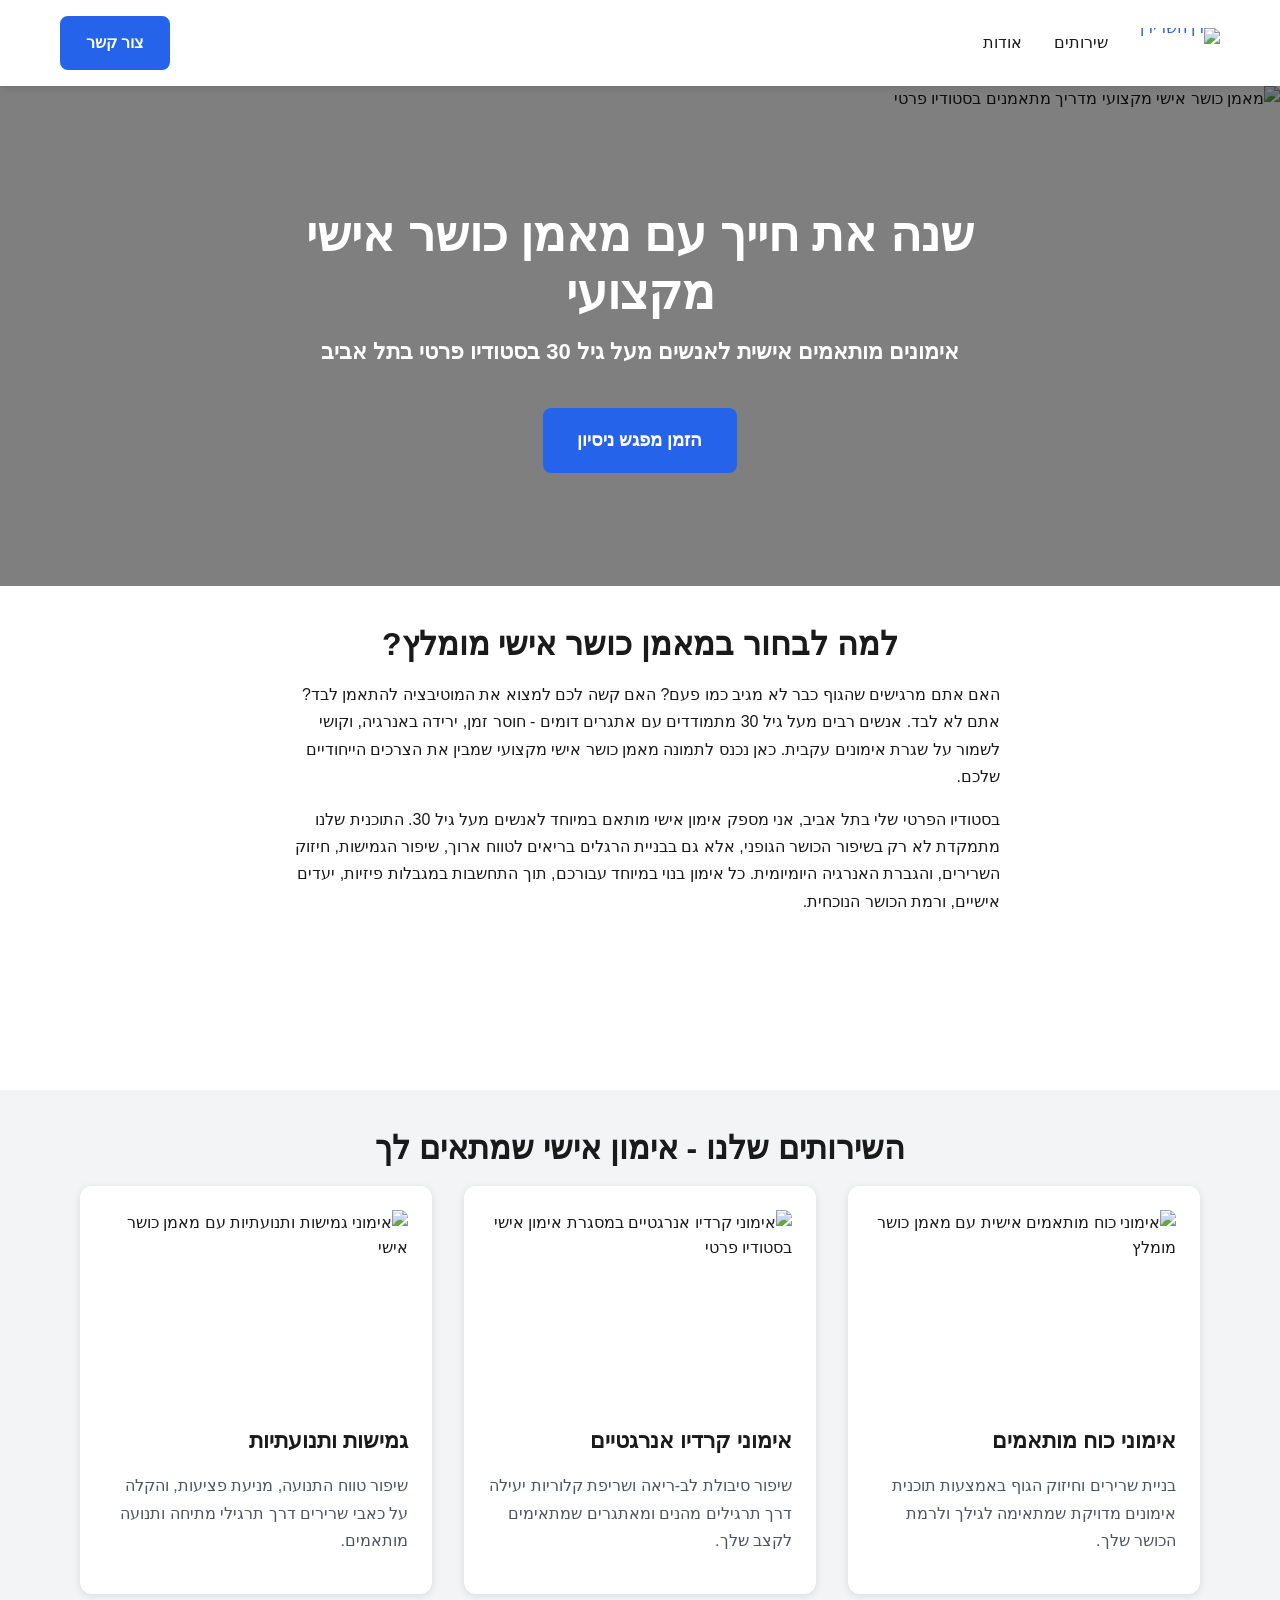
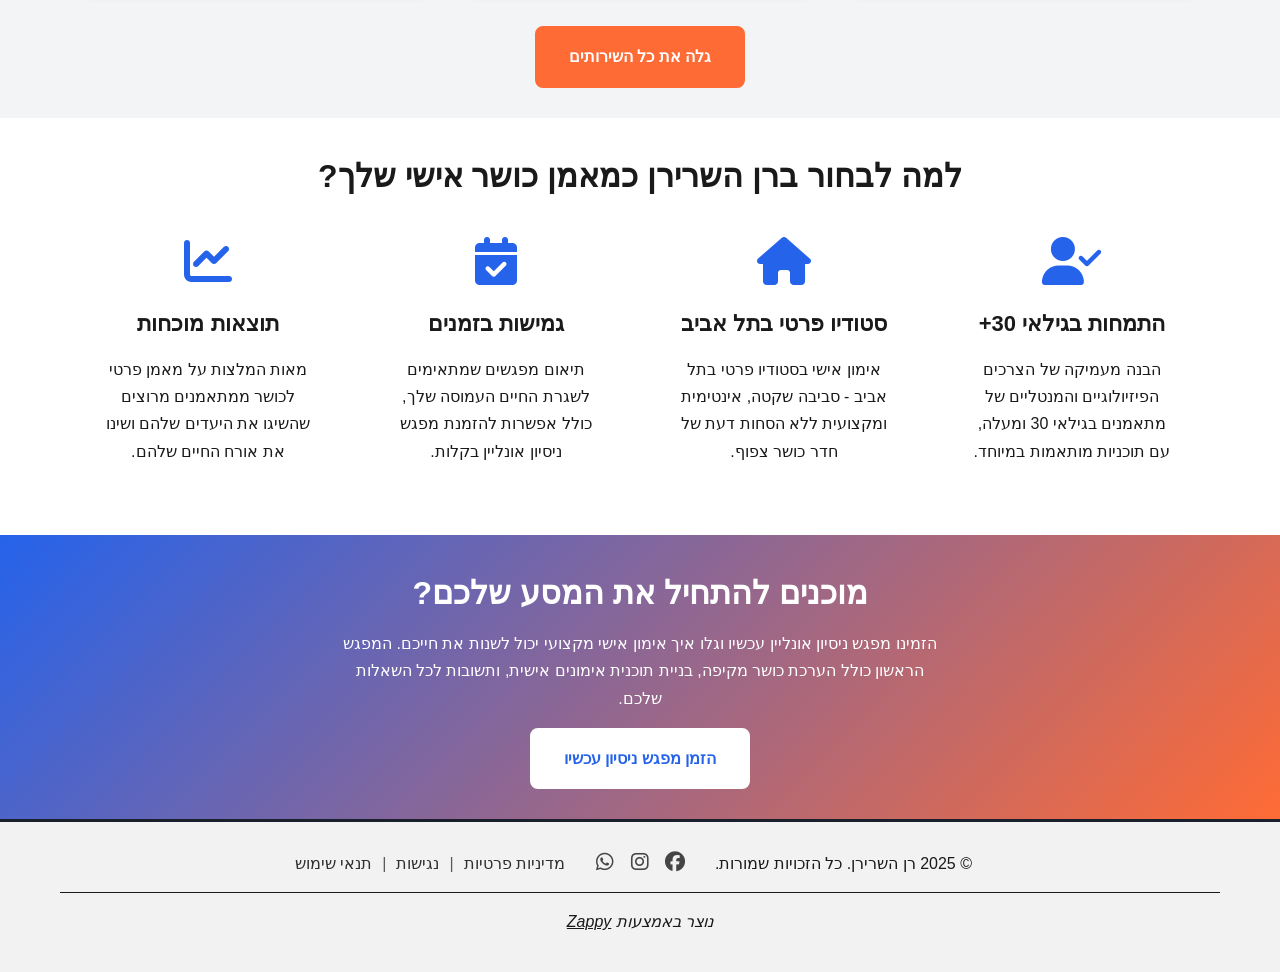
==== index.html @ f51745b1 "Added icon element" ====
<!DOCTYPE html>
<html lang="en">
<head>
    <meta charset="UTF-8">
    <meta name="viewport" content="width=device-width, initial-scale=1.0">
    <title>שנה את חייך עם מאמן כושר אישי מקצועי — רן השרירן</title>
    <meta name="description" content="רן השרירן - מאמן כושר אישי מומלץ לאנשים מעל גיל 30. הזמינו מפגש ניסיון אונליין עכשיו וחוו אימון אישי בסטודיו פרטי בתל אביב שישנה את חייכם.">
    <meta name="keywords" content="מאמן כושר אישי, מאמן כושר מומלץ, אימון אישי בסטודיו פרטי בתל אביב, המלצות על מאמן פרטי לכושר">
    
    <!-- Favicons -->
    <link rel="icon" type="image/x-icon" href="assets/favicon.ico">
    <link rel="icon" type="image/png" sizes="16x16" href="assets/favicon-16x16.png">
    <link rel="icon" type="image/png" sizes="32x32" href="assets/favicon-32x32.png">
    <link rel="icon" type="image/png" sizes="48x48" href="assets/favicon-48x48.png">
    <link rel="icon" type="image/png" sizes="192x192" href="assets/favicon-192x192.png">
    <link rel="icon" type="image/png" sizes="512x512" href="assets/favicon-512x512.png">
    <link rel="apple-touch-icon" href="assets/apple-touch-icon.png">
    <!-- Zappy Analytics -->
<script>
(function() {
  'use strict';
  
  // Configuration
  var config = {
    websiteId: 'd2b8af12-2dfc-4ecb-a94d-38ae867e1c3f',
    apiUrl: 'http://localhost:5001/api/analytics/track',
    sessionDuration: 30 * 60 * 1000, // 30 minutes
    visitorDuration: 30 * 24 * 60 * 60 * 1000, // 30 days
    trackPageViews: true,
    trackClicks: true,
    trackFormSubmissions: true
  };
  
  // Generate or retrieve persistent visitor ID (30 days)
  function getVisitorId() {
    var visitorKey = 'zappy_visitor_' + config.websiteId;
    var visitor = null;
    
    try {
      visitor = localStorage.getItem(visitorKey);
      if (visitor) {
        var visitorData = JSON.parse(visitor);
        var now = Date.now();
        
        // Check if visitor ID is still valid (30 days)
        if (now - visitorData.created < config.visitorDuration) {
          // Update last seen timestamp
          visitorData.lastSeen = now;
          localStorage.setItem(visitorKey, JSON.stringify(visitorData));
          return visitorData.id;
        }
      }
    } catch (e) {
      console.warn('Zappy Analytics: LocalStorage not available');
    }
    
    // Generate new visitor ID
    var newVisitorId = 'zv_' + Date.now() + '_' + Math.random().toString(36).substr(2, 9);
    
    try {
      localStorage.setItem(visitorKey, JSON.stringify({
        id: newVisitorId,
        created: Date.now(),
        lastSeen: Date.now()
      }));
    } catch (e) {
      // Continue without local storage
    }
    
    return newVisitorId;
  }
  
  // Generate or retrieve session ID (30 minutes)
  function getSessionId() {
    var sessionKey = 'zappy_session_' + config.websiteId;
    var session = null;
    
    try {
      session = sessionStorage.getItem(sessionKey);
      if (session) {
        var sessionData = JSON.parse(session);
        var now = Date.now();
        
        // Check if session is still valid
        if (now - sessionData.timestamp < config.sessionDuration) {
          // Update timestamp
          sessionData.timestamp = now;
          sessionStorage.setItem(sessionKey, JSON.stringify(sessionData));
          return sessionData.id;
        }
      }
    } catch (e) {
      console.warn('Zappy Analytics: SessionStorage not available');
    }
    
    // Generate new session ID
    var newSessionId = 'zs_' + Date.now() + '_' + Math.random().toString(36).substr(2, 9);
    
    try {
      sessionStorage.setItem(sessionKey, JSON.stringify({
        id: newSessionId,
        timestamp: Date.now()
      }));
    } catch (e) {
      // Continue without session storage
    }
    
    return newSessionId;
  }
  
  var visitorId = getVisitorId();
  var sessionId = getSessionId();
  
  // Track an event
  function trackEvent(eventType, data) {
    data = data || {};
    
    var eventData = {
      website_id: config.websiteId,
      event_type: eventType,
      page_path: window.location.pathname,
      referrer: document.referrer || 'direct',
      visitor_id: visitorId,
      session_id: sessionId,
      metadata: data
    };
    
    // Use sendBeacon if available (better for page unload events)
    if (navigator.sendBeacon) {
      var blob = new Blob([JSON.stringify(eventData)], { type: 'application/json' });
      navigator.sendBeacon(config.apiUrl, blob);
    } else {
      // Fallback to fetch
      fetch(config.apiUrl, {
        method: 'POST',
        headers: {
          'Content-Type': 'application/json'
        },
        body: JSON.stringify(eventData),
        keepalive: true
      }).catch(function(error) {
        console.warn('Zappy Analytics: Failed to track event', error);
      });
    }
  }
  
  // Track page view
  if (config.trackPageViews) {
    trackEvent('pageview', {
      title: document.title,
      url: window.location.href
    });
  }
  
  // Track clicks on important elements
  if (config.trackClicks) {
    document.addEventListener('click', function(e) {
      var target = e.target;
      
      // Track button clicks (counted as actions)
      if (target.tagName === 'BUTTON' || target.closest('button')) {
        var button = target.tagName === 'BUTTON' ? target : target.closest('button');
        trackEvent('click', {
          element: 'button',
          text: button.textContent.trim().substring(0, 100),
          id: button.id || null,
          class: button.className || null
        });
      }
      
      // Track link clicks (navigation - not counted as actions)
      else if (target.tagName === 'A' || target.closest('a')) {
        var link = target.tagName === 'A' ? target : target.closest('a');
        trackEvent('navigation', {
          element: 'link',
          text: link.textContent.trim().substring(0, 100),
          href: link.href,
          external: link.hostname !== window.location.hostname
        });
      }
    }, true);
  }
  
  // Track form submissions
  if (config.trackFormSubmissions) {
    document.addEventListener('submit', function(e) {
      var form = e.target;
      
      trackEvent('form_submit', {
        form_id: form.id || null,
        form_name: form.name || null,
        form_action: form.action || null,
        form_method: form.method || 'GET'
      });
    }, true);
  }
  
  // Track time on page (send on page unload)
  var pageLoadTime = Date.now();
  
  window.addEventListener('beforeunload', function() {
    var timeOnPage = Math.floor((Date.now() - pageLoadTime) / 1000); // in seconds
    
    trackEvent('page_unload', {
      time_on_page: timeOnPage,
      page_path: window.location.pathname
    });
  });
  
  // Expose tracking function globally for custom events
  window.zappyAnalytics = {
    track: trackEvent,
    getVisitorId: function() { return visitorId; },
    getSessionId: function() { return sessionId; }
  };
  
})();
</script>
<!-- End Zappy Analytics -->
    <link rel="stylesheet" href="https://cdnjs.cloudflare.com/ajax/libs/font-awesome/6.4.0/css/all.min.css" integrity="sha512-iecdLmaskl7CVkqkXNQ/ZH/XLlvWZOJyj7Yy7tcenmpD1ypASozpmT/E0iPtmFIB46ZmdtAc9eNBvH0H/ZpiBw==" crossorigin="anonymous" referrerpolicy="no-referrer" />
    <link rel="stylesheet" href="styles.css">
</head>
<body>
<!DOCTYPE ><html lang="he" dir="rtl"><head>
<meta charset="UTF-8">
<meta name="viewport" content="width=device-width, initial-scale=1.0">
<meta name="description" content="רן השרירן - מאמן כושר אישי מומלץ לאנשים מעל גיל 30. הזמינו מפגש ניסיון אונליין עכשיו וחוו אימון אישי בסטודיו פרטי בתל אביב שישנה את חייכם.">
<meta name="keywords" content="מאמן כושר אישי, מאמן כושר מומלץ, אימון אישי בסטודיו פרטי בתל אביב, המלצות על מאמן פרטי לכושר">
<title>שנה את חייך עם מאמן כושר אישי מקצועי — רן השרירן</title>
<link rel="stylesheet" href="https://cdnjs.cloudflare.com/ajax/libs/font-awesome/6.5.1/css/all.min.css">

    <!-- Favicons -->
    <link rel="icon" type="image/x-icon" href="assets/favicon.ico">
    <link rel="icon" type="image/png" sizes="16x16" href="assets/favicon-16x16.png">
    <link rel="icon" type="image/png" sizes="32x32" href="assets/favicon-32x32.png">
    <link rel="icon" type="image/png" sizes="48x48" href="assets/favicon-48x48.png">
    <link rel="icon" type="image/png" sizes="192x192" href="assets/favicon-192x192.png">
    <link rel="icon" type="image/png" sizes="512x512" href="assets/favicon-512x512.png">
    <link rel="apple-touch-icon" href="assets/apple-touch-icon.png">
<style>
/* Zappy Attribution Header Styles */
.zappy-header {
  position: static;
  width: 100%;
  background: white;
  box-shadow: 0px 4px 19px 0px rgba(0,0,0,0.04);
  padding: 16px 10px;
  text-align: center;
  font-family: 'Nunito', sans-serif;
  font-size: 16px;
  color: #4a4a4a;
  line-height: 21px;
  display: flex;
  align-items: center;
  justify-content: center;
  min-height: 21px;
}

    .zappy-header p {
      margin: 0;
      padding: 0;
      font-weight: 400;
      font-size: 16px;
      line-height: 21px;
      white-space: nowrap;
      display: inline-block;
      vertical-align: baseline;
      margin-bottom: 0 !important;
    }

.zappy-header .zappy-link {
  font-weight: 700;
  color: #4a4a4a;
  text-decoration: none;
  transition: opacity 0.2s;
}

.zappy-header .zappy-link:hover {
  opacity: 0.7;
}</style>
    <!-- Cookie Consent -->
    <link rel="stylesheet" href="https://cdn.jsdelivr.net/npm/vanilla-cookieconsent@3/dist/cookieconsent.css">
    <script src="https://cdn.jsdelivr.net/npm/vanilla-cookieconsent@3/dist/cookieconsent.umd.js"></script>
    <!-- Mickidum Accessibility Toolbar -->
    <script src="https://cdn.jsdelivr.net/gh/mickidum/acc_toolbar/acctoolbar/acctoolbar.min.js"></script>
</head>
<body>

<!-- Zappy Attribution Header -->
<div id="zappy-attribution-header" class="zappy-header" style="display: none;">
  <p>Happily created by&amp;amp;nbsp;<a href="https://zappy5.com" target="_blank" rel="noopener noreferrer" class="zappy-link">Zappy</a></p>
</div>
<nav class="navbar" id="navbar">
<div class="container nav-container">
<div class="nav-brand">
<a href="/" class="logo-link">
<img src="assets/logo.webp" alt="רן השרירן" class="logo">
</a>
</div>
<button class="mobile-toggle" id="mobileToggle" aria-label="פתח תפריט">
<svg class="hamburger-icon" width="24" height="24" viewBox="0 0 24 24" fill="none">
<path d="M3 12h18M3 6h18M3 18h18" stroke="currentColor" stroke-width="2" stroke-linecap="round"/>
</svg>
<svg class="close-icon" width="24" height="24" viewBox="0 0 24 24" fill="none" style="display: none;">
<path d="M18 6L6 18M6 6l12 12" stroke="currentColor" stroke-width="2" stroke-linecap="round"/>
</svg>
</button>
<button class="phone-header-btn" aria-label="התקשר אלינו">
<svg width="20" height="20" viewBox="0 0 24 24" fill="currentColor">
<path d="M22 16.92v3a2 2 0 0 1-2.18 2 19.79 19.79 0 0 1-8.63-3.07 19.5 19.5 0 0 1-6-6 19.79 19.79 0 0 1-3.07-8.67A2 2 0 0 1 4.11 2h3a2 2 0 0 1 2 1.72 12.84 12.84 0 0 0 .7 2.81 2 2 0 0 1-.45 2.11L8.09 9.91a16 16 0 0 0 6 6l1.27-1.27a2 2 0 0 1 2.11-.45 12.84 12.84 0 0 0 2.81.7A2 2 0 0 1 22 16.92z"/>
</svg>
</button>
<ul class="nav-menu" id="navMenu">
<li><a href="/services">שירותים</a></li>
<li><a href="/about">אודות</a></li>
</ul>
<div class="nav-cta-container">
<li class="nav-cta-item"><a href="/contact" class="nav-cta-btn">צור קשר</a></li>
</div>
</div>
</nav>
<section class="hero">
<div class="hero-overlay"></div>
<img data-placeholder="hero-1" data-context="אימון כושר דינמי בסטודיו פרטי מודרני, מאמן אישי מנחה מתאמן בגיל 30+ בתרגילי כוח ותנועה, תאורה טבעית ואנרגיה מרוממת" src="assets/hero-hero-1.webp" alt="מאמן כושר אישי מקצועי מדריך מתאמנים בסטודיו פרטי">
<div class="container hero-content">
<h1>שנה את חייך עם מאמן כושר אישי מקצועי</h1>
<h3>אימונים מותאמים אישית לאנשים מעל גיל 30 בסטודיו פרטי בתל אביב</h3>
<a href="/contact" class="btn-hero">הזמן מפגש ניסיון</a>
</div>
</section>
<section class="intro">
<div class="container">
<h2>למה לבחור במאמן כושר אישי מומלץ?</h2>
<p>האם אתם מרגישים שהגוף כבר לא מגיב כמו פעם? האם קשה לכם למצוא את המוטיבציה להתאמן לבד? אתם לא לבד. אנשים רבים מעל גיל 30 מתמודדים עם אתגרים דומים - חוסר זמן, ירידה באנרגיה, וקושי לשמור על שגרת אימונים עקבית. כאן נכנס לתמונה מאמן כושר אישי מקצועי שמבין את הצרכים הייחודיים שלכם.</p>
<p>בסטודיו הפרטי שלי בתל אביב, אני מספק אימון אישי מותאם במיוחד לאנשים מעל גיל 30. התוכנית שלנו מתמקדת לא רק בשיפור הכושר הגופני, אלא גם בבניית הרגלים בריאים לטווח ארוך, שיפור הגמישות, חיזוק השרירים, והגברת האנרגיה היומיומית. כל אימון בנוי במיוחד עבורכם, תוך התחשבות במגבלות פיזיות, יעדים אישיים, ורמת הכושר הנוכחית.</p>
<div class="zappy-inserted-element" style="margin: 20px 0; text-align: center; display: flex; justify-content: center;"><span id="element-saved-1764157782067-4qyumkqmgta" class="iconify" data-icon="tabler:access-point-off" data-iconify="tabler:access-point-off" data-size-adjusted="true" style="color: #3b82f6; width: 42.67px; height: 42.67px; display: inline-block; vertical-align: middle;" data-element-type="icon" data-icon-type="iconify"></span></div><div class="zappy-inserted-element" style="margin: 20px 0; text-align: center; display: flex; justify-content: center;"><span id="element-saved-1764157791989-abpmf89yhwc" class="iconify" data-icon="tabler:abc" data-iconify="tabler:abc" data-size-adjusted="true" style="color: #3b82f6; width: 42.67px; height: 42.67px; display: inline-block; vertical-align: middle;" data-element-type="icon" data-icon-type="iconify"></span></div></div>
</section>
<section class="services-preview">
<div class="container">
<h2>השירותים שלנו - אימון אישי שמתאים לך</h2>
<div class="services-grid">
<div class="service-card">
<img data-placeholder="service-1" data-context="אימון כוח אישי בסטודיו, מתאמן בגיל 30+ מבצע תרגילי משקולות עם ליווי מאמן, סביבה מקצועית ומרוכזת" src="assets/service-service-1.webp" alt="אימוני כוח מותאמים אישית עם מאמן כושר מומלץ">
<h3>אימוני כוח מותאמים</h3>
<p>בניית שרירים וחיזוק הגוף באמצעות תוכנית אימונים מדויקת שמתאימה לגילך ולרמת הכושר שלך.</p>
</div>
<div class="service-card">
<img data-placeholder="service-2" data-context="אימון קרדיו דינמי בסטודיו פרטי, מתאמנת בגיל 30+ מבצעת תרגילי אירובי אנרגטיים, תנועה זורמת ואווירה מרוממת" src="assets/service-service-2.webp" alt="אימוני קרדיו אנרגטיים במסגרת אימון אישי בסטודיו פרטי">
<h3>אימוני קרדיו אנרגטיים</h3>
<p>שיפור סיבולת לב-ריאה ושריפת קלוריות יעילה דרך תרגילים מהנים ומאתגרים שמתאימים לקצב שלך.</p>
</div>
<div class="service-card">
<img data-placeholder="service-3" data-context="אימון גמישות ומתיחות בסטודיו שקט, מתאמן בגיל 30+ מבצע תרגילי יוגה ומתיחה עם מאמן, אווירה רגועה ומרכזת" src="assets/service-service-3.webp" alt="אימוני גמישות ותנועתיות עם מאמן כושר אישי">
<h3>גמישות ותנועתיות</h3>
<p>שיפור טווח התנועה, מניעת פציעות, והקלה על כאבי שרירים דרך תרגילי מתיחה ותנועה מותאמים.</p>
</div>
</div>
<a href="/services" class="btn-secondary">גלה את כל השירותים</a>
</div>
</section>
<section class="why-choose">
<div class="container">
<div class="why-content">
<h2>למה לבחור ברן השרירן כמאמן כושר אישי שלך?</h2>
<div class="why-grid">
<div class="why-item">
<i class="fas fa-user-check"></i>
<h3>התמחות בגילאי 30+</h3>
<p>הבנה מעמיקה של הצרכים הפיזיולוגיים והמנטליים של מתאמנים בגילאי 30 ומעלה, עם תוכניות מותאמות במיוחד.</p>
</div>
<div class="why-item">
<i class="fas fa-home"></i>
<h3>סטודיו פרטי בתל אביב</h3>
<p>אימון אישי בסטודיו פרטי בתל אביב - סביבה שקטה, אינטימית ומקצועית ללא הסחות דעת של חדר כושר צפוף.</p>
</div>
<div class="why-item">
<i class="fas fa-calendar-check"></i>
<h3>גמישות בזמנים</h3>
<p>תיאום מפגשים שמתאימים לשגרת החיים העמוסה שלך, כולל אפשרות להזמנת מפגש ניסיון אונליין בקלות.</p>
</div>
<div class="why-item">
<i class="fas fa-chart-line"></i>
<h3>תוצאות מוכחות</h3>
<p>מאות המלצות על מאמן פרטי לכושר ממתאמנים מרוצים שהשיגו את היעדים שלהם ושינו את אורח החיים שלהם.</p>
</div>
</div>
</div>
</div>
</section>
<section class="cta-section">
<div class="container">
<h2>מוכנים להתחיל את המסע שלכם?</h2>
<p>הזמינו מפגש ניסיון אונליין עכשיו וגלו איך אימון אישי מקצועי יכול לשנות את חייכם. המפגש הראשון כולל הערכת כושר מקיפה, בניית תוכנית אימונים אישית, ותשובות לכל השאלות שלכם.</p>
<a href="/contact" class="btn-primary">הזמן מפגש ניסיון עכשיו</a>
</div>
</section>
<a href="https://wa.me/[whatsapp_handle]" target="_blank" class="whatsapp-float" aria-label="WhatsApp" rel="noopener noreferrer">
<i class="fab fa-whatsapp"></i>
</a>

    <!-- Legal Footer -->
    <footer class="legal-footer">
      <div class="container">
        <div class="footer-main">
          <div class="all-rights-reserved">
            <p>© 2025 רן השרירן. כל הזכויות שמורות.</p>
          </div>
          <div class="footer-social"><a href="https://facebook.com/[facebook_handle]" target="_blank" rel="noopener noreferrer" aria-label="Facebook"><i class="fab fa-facebook"></i></a>
<a href="https://instagram.com/[instagram_handle]" target="_blank" rel="noopener noreferrer" aria-label="Instagram"><i class="fab fa-instagram"></i></a>
<a href="https://wa.me/[whatsapp_handle]" target="_blank" rel="noopener noreferrer" aria-label="WhatsApp"><i class="fab fa-whatsapp"></i></a></div>
          <div class="footer-legal">
            <a href="privacy.html" aria-label="מדיניות פרטיות">
              מדיניות פרטיות
            </a>
            <span class="separator">|</span>
            <a href="accessibility.html" aria-label="נגישות">
              נגישות
            </a>
            <span class="separator">|</span>
            <a href="terms.html" aria-label="תנאי שימוש">
              תנאי שימוש
            </a>
          </div>
        </div>
        <div class="zappy-attribution">
          <p>נוצר באמצעות <a href="https://zappy5.com" target="_blank" rel="noopener noreferrer" style="color: inherit; text-decoration: underline;">Zappy</a></p>
        </div>
      </div>
    </footer>


<!-- Zappy Attribution Header Script -->
<script>
(function() {
  var websiteId = 'd2b8af12-2dfc-4ecb-a94d-38ae867e1c3f';
  
  // Don't show header in preview mode
  var currentUrl = window.location.href;
  var isPreview = currentUrl.includes('/preview/') || 
                  currentUrl.includes('/preview-fullscreen/') || 
                  currentUrl.includes('localhost:5001') ||
                  currentUrl.includes('localhost:3000');
  
  if (isPreview) {
    return; // Exit early in preview mode
  }
  
  fetch('https://qaapi.zappy5.com/api/website/' + websiteId + '/tier')
    .then(function(response) { return response.json(); })
    .then(function(data) {
      if (data.showAttribution) {
        var header = document.getElementById('zappy-attribution-header');
        if (header) {
          header.style.display = 'block';
        }
      }
    })
    .catch(function(error) {
      console.error('Failed to check tier:', error);
    });
})();
</script>
    <div data-integration="accessibility:toolbar"></div>
</body></html>
    <script src="script.js"></script>
</body>
</html>
---- styles.css ----
/* Self-hosted fonts */
/* Self-hosted fonts */

/* Inter Font Family */
@font-face {
  font-family: 'Inter';
  src: url('assets/fonts/inter/Inter-Regular.woff2') format('woff2');
  font-weight: 400;
  font-style: normal;
  font-display: swap;
}

@font-face {
  font-family: 'Inter';
  src: url('assets/fonts/inter/Inter-Medium.woff2') format('woff2');
  font-weight: 500;
  font-style: normal;
  font-display: swap;
}

@font-face {
  font-family: 'Inter';
  src: url('assets/fonts/inter/Inter-SemiBold.woff2') format('woff2');
  font-weight: 600;
  font-style: normal;
  font-display: swap;
}

@font-face {
  font-family: 'Inter';
  src: url('assets/fonts/inter/Inter-Bold.woff2') format('woff2');
  font-weight: 700;
  font-style: normal;
  font-display: swap;
}


/* Rubik Font Family */
@font-face {
  font-family: 'Rubik';
  src: url('assets/fonts/rubik/Rubik-Regular.woff2') format('woff2');
  font-weight: 400;
  font-style: normal;
  font-display: swap;
}

@font-face {
  font-family: 'Rubik';
  src: url('assets/fonts/rubik/Rubik-Medium.woff2') format('woff2');
  font-weight: 500;
  font-style: normal;
  font-display: swap;
}

@font-face {
  font-family: 'Rubik';
  src: url('assets/fonts/rubik/Rubik-SemiBold.woff2') format('woff2');
  font-weight: 600;
  font-style: normal;
  font-display: swap;
}

@font-face {
  font-family: 'Rubik';
  src: url('assets/fonts/rubik/Rubik-Bold.woff2') format('woff2');
  font-weight: 700;
  font-style: normal;
  font-display: swap;
}


* {
  margin: 0;
  padding: 0;
  box-sizing: border-box;
}

body {
  margin: 0;
  padding: 0;
  font-family: 'Rubik', 'Noto Sans Hebrew', Arial, sans-serif;
  line-height: 1.6;
  color: #1a1a1a;
  background: #ffffff;
}

img {
  max-width: 100%;
  height: auto;
  display: block;
}

:root {
  --primary-color: #2563EB;
  --secondary-color: #FF6B35;
  --accent-color: #10B981;
  --text-color: #1a1a1a;
  --light-text: #ffffff;
  --bg-white: #ffffff;
  --bg-light: #F3F4F6;
  --nav-color: #1a1a1a;
  --nav-hover-color: #2563EB;
  --shadow: 0 2px 8px rgba(0,0,0,0.1);
  --shadow-lg: 0 4px 16px rgba(0,0,0,0.15);
}

.container {
  max-width: 1440px;
  width: 100%;
  margin: 0 auto;
  padding: 0 40px;
}

h1 {
  font-size: 48px !important;
  font-weight: 700 !important;
  line-height: 1.2 !important;
  margin-bottom: 1rem !important;
  margin-top: 0.5rem !important;
  color: #1a1a1a;
}

h2 {
  font-size: 32px !important;
  font-weight: 600 !important;
  line-height: 1.3 !important;
  margin-bottom: 1rem !important;
  margin-top: 0.5rem !important;
  color: #1a1a1a;
}

h3 {
  font-size: 22px !important;
  font-weight: 600 !important;
  line-height: 1.4 !important;
  margin-bottom: 1rem !important;
  margin-top: 0.5rem !important;
  color: #1a1a1a;
}

p {
  font-size: 16px !important;
  font-weight: 400 !important;
  line-height: 1.7 !important;
  margin-bottom: 1rem !important;
  color: #1a1a1a;
}

small, .small-text {
  font-size: 14px !important;
  font-weight: 400 !important;
  line-height: 1.6 !important;
}

a {
  color: var(--primary-color);
  text-decoration: none;
  transition: color 0.3s ease;
}

a:hover {
  color: var(--secondary-color);
}

section {
  padding-top: 20px;
  padding-bottom: 20px;
}

.navbar {
  background: #ffffff;
  padding: 1rem 0;
  box-shadow: var(--shadow);
  position: sticky;
  top: 0;
  z-index: 1000;
}

.nav-container {
  display: flex;
  justify-content: flex-end;
  align-items: center;
  gap: 2rem;
  position: relative;
  max-width: 1440px;
  width: 100%;
  padding-left: 60px;
  padding-right: 60px;
}

.nav-brand {
  margin-right: 0;
  margin-left: 0;
  flex-shrink: 0;
  display: flex;
  align-items: center;
}

.logo-link {
  display: inline-flex;
  align-items: center;
  text-decoration: none;
  line-height: 0;
}

.logo-link:focus,
.logo-link:active {
  outline: none !important;
  box-shadow: none !important;
}

.logo {
  min-height: 30px;
  height: auto;
  width: auto;
  max-width: 100px;
  max-height: 40px;
  object-fit: contain;
  display: block;
  background: transparent;
  transition: opacity 0.3s ease;
}

.logo:hover {
  .8;
}

.brand-title,
.nav-brand h1,
.nav-brand .brand-name,
.nav-brand span:not(.mobile-toggle span) {
  display: none !important;
}

.nav-menu {
  display: flex;
  gap: 2rem;
  list-style: none;
  margin-right: 0;
  margin-left: auto;
}

.nav-menu li {
  list-style: none;
}

.nav-menu a {
  color: var(--nav-color);
  font-weight: 500;
  font-size: 16px;
  transition: color 0.3s ease;
  text-decoration: none;
}

.nav-menu a:hover {
  color: var(--nav-hover-color);
}

.nav-cta-container {
  display: flex;
  align-items: center;
  margin-right: 0;
  list-style: none;
}

.nav-cta-item {
  list-style: none;
}

.nav-cta-btn {
  background: var(--primary-color);
  color: #ffffff;
  padding: 0.75rem 1.5rem;
  border-radius: 8px;
  font-weight: 600;
  transition: all 0.3s ease;
  text-decoration: none;
  display: inline-block;
  border: 2px solid var(--primary-color);
}

.nav-cta-btn:hover {
  background: var(--secondary-color);
  border-color: var(--secondary-color);
  color: #ffffff;
  transform: translateY(-2px);
  box-shadow: var(--shadow-lg);
}

.mobile-toggle,
.phone-header-btn {
  display: none;
  background: none;
  border: none;
  cursor: pointer;
  padding: 10px;
  z-index: 1001;
  flex-shrink: 0;
}

.mobile-toggle svg,
.phone-header-btn svg {
  color: var(--nav-color);
  transition: color 0.3s ease;
}

.mobile-toggle:focus,
.mobile-toggle:active,
.phone-header-btn:focus,
.phone-header-btn:active {
  outline: none;
  border: none;
  box-shadow: none;
}

.mobile-toggle:hover svg,
.phone-header-btn:hover svg {
  color: var(--nav-hover-color);
}

.hero {
  position: relative;
  min-height: 500px;
  display: flex;
  align-items: center;
  justify-content: center;
  overflow: hidden;
  padding: 30px 40px;
}

.hero img {
  position: absolute;
  top: 0;
  left: 0;
  width: 100%;
  height: 100%;
  object-fit: cover;
  z-index: 1;
}

.hero-overlay {
  position: absolute;
  top: 0;
  left: 0;
  width: 100%;
  height: 100%;
  background: rgba(0,0,0,0.5);
  z-index: 2;
}

.hero-content {
  position: relative;
  z-index: 3;
  text-align: center;
  color: #ffffff;
  max-width: 800px;
  padding: 20px;
}

.hero-content h1 {
  color: #ffffff;
}

.hero-content h3 {
  color: #ffffff;
}

.btn-hero {
  display: inline-block;
  background: var(--primary-color);
  color: #ffffff;
  padding: 1rem 2rem;
  border-radius: 8px;
  font-weight: 600;
  font-size: 18px;
  margin-top: 1.5rem;
  transition: all 0.3s ease;
  text-decoration: none;
  border: 2px solid var(--primary-color);
}

.btn-hero:hover {
  background: var(--secondary-color);
  border-color: var(--secondary-color);
  color: #FFFFFF;
  transform: translateY(-2px);
  box-shadow: var(--shadow-lg);
}

.btn-primary {
  display: inline-block;
  background: var(--primary-color);
  color: #ffffff;
  padding: 1rem 2rem;
  border-radius: 8px;
  font-weight: 600;
  font-size: 16px;
  transition: all 0.3s ease;
  text-decoration: none;
  border: 2px solid var(--primary-color);
  cursor: pointer;
}

.btn-primary:hover {
  background: var(--secondary-color);
  border-color: var(--secondary-color);
  color: #FFFFFF;
  transform: translateY(-2px);
  box-shadow: var(--shadow-lg);
}

.btn-secondary {
  display: inline-block;
  background: var(--secondary-color);
  color: #FFFFFF;
  padding: 1rem 2rem;
  border-radius: 8px;
  font-weight: 600;
  font-size: 16px;
  transition: all 0.3s ease;
  text-decoration: none;
  border: 2px solid var(--secondary-color);
}

.btn-secondary:hover {
  background: var(--primary-color);
  border-color: var(--primary-color);
  color: #ffffff;
  transform: translateY(-2px);
  box-shadow: var(--shadow-lg);
}

.btn-whatsapp {
  display: inline-flex;
  align-items: center;
  gap: 0.5rem;
  background: #25d366;
  color: #FFFFFF;
  padding: 1rem 2rem;
  border-radius: 8px;
  font-weight: 600;
  font-size: 16px;
  transition: all 0.3s ease;
  text-decoration: none;
  border: 2px solid #25d366;
}

.btn-whatsapp:hover {
  background: #128c7e;
  border-color: #128c7e;
  color: #ffffff;
  transform: translateY(-2px);
  box-shadow: var(--shadow-lg);
}

.intro {
  background: var(--bg-white);
  padding: 30px 40px;
}

.intro .container {
  max-width: 800px;
  margin: 0 auto;
}

.intro h2 {
  text-align: center;
  margin-bottom: 1.5rem;
}

.services-preview,
.services-main {
  background: var(--bg-light);
  padding: 30px 40px;
}

.services-preview h2,
.services-main h2 {
  text-align: center;
  margin-bottom: 2rem;
}

.services-grid {
  display: grid;
  grid-template-columns: repeat(auto-fit, minmax(min(240px, 100%), 1fr));
  gap: 2rem;
  margin-bottom: 2rem;
}

.service-card {
  background: var(--bg-white);
  border-radius: 12px;
  overflow: hidden;
  box-shadow: var(--shadow);
  transition: transform 0.3s ease, box-shadow 0.3s ease;
  padding: 24px;
}

.service-card:hover {
  transform: translateY(-5px);
  box-shadow: var(--shadow-lg);
}

.service-card img {
  width: 100%;
  height: 200px;
  object-fit: cover;
  border-radius: 8px;
  margin-bottom: 1rem;
}

.service-card h3 {
  margin-bottom: 0.75rem;
}

.service-card p {
  color: #4b5563;
}

.services-preview .btn-secondary {
  display: block;
  width: fit-content;
  margin: 2rem auto 0;
}

.why-choose {
  background: var(--bg-white);
  padding: 30px 40px;
}

.why-choose h2 {
  text-align: center;
  margin-bottom: 2rem;
}

.why-grid {
  display: grid;
  grid-template-columns: repeat(auto-fit, minmax(min(240px, 100%), 1fr));
  gap: 2rem;
}

.why-item {
  text-align: center;
  padding: 24px;
}

.why-item i {
  font-size: 48px;
  color: var(--primary-color);
  margin-bottom: 1rem;
}

.why-item h3 {
  margin-bottom: 0.75rem;
}

.cta-section {
  background: linear-gradient(135deg, var(--primary-color), var(--secondary-color));
  color: #FFFFFF;
  text-align: center;
  padding: 30px 40px;
}

.cta-section h2 {
  color: #ffffff;
  margin-bottom: 1rem;
}

.cta-section p {
  color: #ffffff;
  max-width: 600px;
  margin: 0 auto 2rem;
}

.cta-section .btn-primary {
  background: #ffffff;
  color: var(--primary-color);
  border-color: #ffffff;
}

.cta-section .btn-primary:hover {
  background: var(--bg-light);
  border-color: var(--bg-light);
  color: var(--primary-color);
}

.page-header {
  background: var(--bg-light);
  text-align: center;
  padding: 30px 40px;
}

.page-header h1 {
  margin-bottom: 0.75rem;
}

.page-header h3 {
  color: #4b5563;
}

.about-story {
  background: var(--bg-white);
  padding: 30px 40px;
}

.story-content {
  max-width: 800px;
  margin: 0 auto;
}

.philosophy {
  background: var(--bg-light);
  padding: 30px 40px;
}

.philosophy h2 {
  text-align: center;
  margin-bottom: 2rem;
}

.philosophy-grid {
  display: grid;
  grid-template-columns: repeat(auto-fit, minmax(min(280px, 100%), 1fr));
  gap: 2rem;
}

.philosophy-item {
  background: var(--bg-white);
  padding: 24px;
  border-radius: 12px;
  box-shadow: var(--shadow);
}

.philosophy-item i {
  font-size: 36px;
  color: var(--primary-color);
  margin-bottom: 1rem;
}

.credentials {
  background: var(--bg-white);
  padding: 30px 40px;
}

.credentials h2 {
  text-align: center;
  margin-bottom: 2rem;
}

.credentials-list {
  max-width: 800px;
  margin: 0 auto;
  list-style: none;
}

.credentials-list li {
  padding: 1rem 0;
  border-bottom: 1px solid #e5e7eb;
  display: flex;
  align-items: center;
  gap: 1rem;
}

.credentials-list li:last-child {
  border-bottom: none;
}

.credentials-list i {
  color: var(--accent-color);
  font-size: 24px;
}

.testimonials {
  background: var(--bg-light);
  padding: 30px 40px;
}

.testimonials h2 {
  text-align: center;
  margin-bottom: 2rem;
}

.testimonials-grid {
  display: grid;
  grid-template-columns: repeat(auto-fit, minmax(min(280px, 100%), 1fr));
  gap: 2rem;
}

.testimonial-card {
  background: var(--bg-white);
  padding: 24px;
  border-radius: 12px;
  box-shadow: var(--shadow);
}

.testimonial-card p {
  font-style: italic;
  margin-bottom: 1rem;
  color: #4b5563;
}

.testimonial-author {
  display: flex;
  flex-direction: column;
  gap: 0.25rem;
}

.testimonial-author strong {
  color: var(--primary-color);
  font-size: 16px;
}

.testimonial-author span {
  color: #6b7280;
  font-size: 14px;
}

.process {
  background: var(--bg-white);
  padding: 30px 40px;
}

.process h2 {
  text-align: center;
  margin-bottom: 2rem;
}

.process-steps {
  display: grid;
  grid-template-columns: repeat(auto-fit, minmax(min(240px, 100%), 1fr));
  gap: 2rem;
  max-width: 1200px;
  margin: 0 auto;
}

.process-step {
  text-align: center;
  padding: 24px;
}

.step-number {
  width: 60px;
  height: 60px;
  background: var(--primary-color);
  color: #ffffff;
  border-radius: 50%;
  display: flex;
  align-items: center;
  justify-content: center;
  font-size: 24px;
  font-weight: 700;
  margin: 0 auto 1rem;
}

.contact-main {
  background: var(--bg-white);
  padding: 30px 40px;
}

.contact-wrapper {
  display: grid;
  grid-template-columns: repeat(auto-fit, minmax(min(400px, 100%), 1fr));
  gap: 3rem;
  max-width: 1200px;
  margin: 0 auto;
}

.contact-form-section h2,
.contact-info-section h2 {
  margin-bottom: 1rem;
}

.contact-form {
  display: flex;
  flex-direction: column;
  gap: 1.25rem;
  margin-top: 1.5rem;
}

.form-group {
  display: flex;
  flex-direction: column;
  gap: 0.5rem;
}

.form-group label {
  font-weight: 600;
  color: #1a1a1a;
  font-size: 14px;
}

.required {
  color: #ef4444;
}

.form-group input,
.form-group textarea,
.form-group select {
  padding: 0.75rem;
  border: 2px solid #e5e7eb;
  border-radius: 8px;
  font-size: 16px;
  font-family: inherit;
  transition: border-color 0.3s ease;
}

.form-group input:focus,
.form-group textarea:focus,
.form-group select:focus {
  outline: none;
  border-color: var(--primary-color);
}

.checkbox-group {
  flex-direction: row;
  align-items: center;
  gap: 0.5rem;
}

.checkbox-group input[type="checkbox"] {
  width: auto;
  margin: 0;
}

.checkbox-group label {
  margin: 0;
  font-weight: 400;
}

.contact-details {
  display: flex;
  flex-direction: column;
  gap: 1.5rem;
  margin-top: 1.5rem;
}

.contact-item {
  display: flex;
  align-items: flex-start;
  gap: 1rem;
  padding: 1rem;
  background: var(--bg-light);
  border-radius: 8px;
}

.contact-item i {
  font-size: 24px;
  color: var(--primary-color);
  flex-shrink: 0;
}

.contact-item h3 {
  margin-bottom: 0.25rem;
  font-size: 18px;
}

.contact-item p {
  margin: 0;
  color: #4b5563;
}

.contact-item a {
  color: var(--primary-color);
  text-decoration: none;
}

.contact-item a:hover {
  text-decoration: underline;
}

.contact-cta {
  margin-top: 2rem;
  padding: 1.5rem;
  background: var(--bg-light);
  border-radius: 12px;
  text-align: center;
}

.contact-cta h3 {
  margin-bottom: 0.75rem;
}

.contact-cta p {
  margin-bottom: 1.5rem;
  color: #4b5563;
}

.contact-buttons {
  display: flex;
  flex-direction: column;
  gap: 1rem;
}

.faq {
  background: var(--bg-light);
  padding: 30px 40px;
}

.faq h2 {
  text-align: center;
  margin-bottom: 2rem;
}

.faq-grid {
  display: grid;
  grid-template-columns: repeat(auto-fit, minmax(min(280px, 100%), 1fr));
  gap: 2rem;
  max-width: 1200px;
  margin: 0 auto;
}

.faq-item {
  background: var(--bg-white);
  padding: 24px;
  border-radius: 12px;
  box-shadow: var(--shadow);
}

.faq-item h3 {
  color: var(--primary-color);
  margin-bottom: 0.75rem;
}

.faq-item p {
  color: #4b5563;
  margin: 0;
}

.whatsapp-float {
  display: none;
}

@media (max-width: 1024px) {
  h1 { font-size: 36px !important; }
  h2 { font-size: 28px !important; }
  h3 { font-size: 20px !important; }
  p { font-size: 15px !important; }
}

@media (max-width: 768px) {
  .container {
    padding: 0 20px;
  }

  section {
    padding-top: 15px;
    padding-bottom: 15px;
  }

  h1 {
    font-size: 28px !important;
    margin-bottom: 1rem !important;
    margin-top: 0.5rem !important;
  }

  h2 {
    font-size: 22px !important;
    margin-bottom: 1rem !important;
    margin-top: 0.5rem !important;
  }

  h3 {
    font-size: 18px !important;
    margin-bottom: 1rem !important;
    margin-top: 0.5rem !important;
  }

  p {
    font-size: 14px !important;
  }

  .nav-container {
    padding-left: 60px;
    padding-right: 60px;
  }

  .mobile-toggle,
  .phone-header-btn {
    display: flex;
    align-items: center;
    justify-content: center;
    position: absolute;
    top: 50%;
    transform: translateY(-50%);
  }

  .nav-menu {
    display: none;
    position: fixed;
    top: 0;
    width: 50%;
    height: 75%;
    max-width: 50%;
    background: var(--bg-white);
    flex-direction: column;
    padding: 80px 20px 20px;
    gap: 1rem;
    box-shadow: var(--shadow);
    z-index: 999;
    overflow-y: auto;
  }

  .nav-menu.active {
    display: flex;
  }

  .nav-cta-container {
    display: none;
  }

  .nav-brand {
    margin: 0 auto;
    justify-content: center;
  }

  html[dir="rtl"] .nav-menu,
  html[lang="he"] .nav-menu,
  html[lang="ar"] .nav-menu {
    right: 0;
    left: auto;
  }

  html[dir="ltr"] .nav-menu,
  html[lang="en"] .nav-menu,
  html[lang="es"] .nav-menu,
  html[lang="fr"] .nav-menu {
    left: 0;
    right: auto;
  }

  html[dir="rtl"] .mobile-toggle,
  html[lang="he"] .mobile-toggle,
  html[lang="ar"] .mobile-toggle {
    right: 15px;
    left: auto;
  }

  html[dir="rtl"] .phone-header-btn,
  html[lang="he"] .phone-header-btn,
  html[lang="ar"] .phone-header-btn {
    left: 15px;
    right: auto;
  }

  html[dir="ltr"] .mobile-toggle,
  html[lang="en"] .mobile-toggle,
  html[lang="es"] .mobile-toggle,
  html[lang="fr"] .mobile-toggle {
    left: 15px;
    right: auto;
  }

  html[dir="ltr"] .phone-header-btn,
  html[lang="en"] .phone-header-btn,
  html[lang="es"] .phone-header-btn,
  html[lang="fr"] .phone-header-btn {
    right: 15px;
    left: auto;
  }

  .logo {
    min-height: 30px;
    max-width: 100px;
    max-height: 40px;
  }

  .hero {
    min-height: 400px;
    padding: 30px 20px;
  }

  .hero-content {
    padding: 20px;
  }

  .btn-hero,
  .btn-primary,
  .btn-secondary {
    padding: 0.75rem 1.5rem;
    font-size: 16px;
  }

  .intro,
  .services-preview,
  .services-main,
  .why-choose,
  .cta-section,
  .page-header,
  .about-story,
  .philosophy,
  .credentials,
  .testimonials,
  .process,
  .contact-main,
  .faq {
    padding: 30px 20px;
  }

  .services-grid,
  .why-grid,
  .philosophy-grid,
  .testimonials-grid,
  .process-steps,
  .faq-grid {
    grid-template-columns: repeat(auto-fit, minmax(180px, 1fr));
    gap: 1.5rem;
  }

  .service-card,
  .philosophy-item,
  .testimonial-card,
  .faq-item {
    padding: 20px 16px;
  }

  .contact-wrapper {
    grid-template-columns: 1fr;
    gap: 2rem;
  }

  .contact-buttons {
    flex-direction: column;
  }

  .whatsapp-float {
    display: flex;
    position: fixed;
    bottom: 20px;
    width: 50px;
    height: 50px;
    border-radius: 50%;
    align-items: center;
    justify-content: center;
    font-size: 24px;
    z-index: 1000;
    box-shadow: 0 4px 12px rgba(0,0,0,0.3);
    background: #25d366;
    color: white;
    text-decoration: none;
  }

  html[lang="he"] .whatsapp-float,
  html[lang="ar"] .whatsapp-float,
  html[dir="rtl"] .whatsapp-float {
    right: 20px;
    left: auto;
  }

  html[lang="en"] .whatsapp-float,
  html[lang="es"] .whatsapp-float,
  html[lang="fr"] .whatsapp-float,
  html[dir="ltr"] .whatsapp-float {
    left: 20px;
    right: auto;
  }
}

@media (max-width: 480px) {
  .logo {
    min-height: 30px;
    max-width: 100px;
    max-height: 40px;
  }

  .hero {
    min-height: 350px;
  }

  .services-grid,
  .why-grid,
  .philosophy-grid,
  .testimonials-grid,
  .process-steps,
  .faq-grid {
    grid-template-columns: 1fr;
  }
}
/* CRITICAL: Ensure images are visible immediately (but don't interfere with accessibility toolbar) */
img, picture, figure {
    opacity: 1 !important;
    visibility: visible !important;
}

/* Legal Footer Styles */

    /* Legal Footer Styles - Header Colors */
    .legal-footer {
      background-color: #f2f2f2;
      color: #1a1a1a;
      padding: 20px 0;
      font-size: 16px;
      border-top: 3px solid #1a202c;
    }

    .legal-footer .container {
      max-width: 1200px;
      margin: 0 auto;
      padding: 0 20px;
    }

    .legal-footer .footer-main {
      display: flex;
      justify-content: space-between;
      align-items: center;
      flex-wrap: wrap;
      gap: 20px;
    }

    .legal-footer .all-rights-reserved {
      flex: 1;
      min-width: 200px;
    }

    .legal-footer .all-rights-reserved p {
      margin: 0 !important;
      margin-bottom: 0 !important;
    }

    .legal-footer .zappy-attribution {
      text-align: center;
      width: 100%;
      padding-top: 15px;
      border-top: 1px solid #1a1a1a;
    }

    .legal-footer .zappy-attribution p {
      margin: 0;
      font-size: 16px;
      color: #1a1a1a;
      font-style: italic;
    }
    
    .legal-footer .zappy-attribution a {
      color: #1a1a1a;
      text-decoration: underline;
    }

    .legal-footer .footer-social {
      display: flex;
      align-items: center;
      gap: 15px;
      flex-wrap: wrap;
      justify-content: center;
      flex-shrink: 0;
    }

    .legal-footer .footer-social a {
      color: #1a1a1a !important;
      text-decoration: none;
      font-size: 22px;
      transition: color 0.3s ease, transform 0.2s ease, opacity 0.3s ease;
      display: inline-flex;
      align-items: center;
      justify-content: center;
      width: 20px;
      height: 40px;
      border-radius: 50%;
      background-color: transparent !important;
      opacity: 0.8;
    }

    .legal-footer .footer-social a:hover {
      color: #1a202c !important;
      transform: scale(1.15);
      opacity: 1;
    }

    .legal-footer .footer-social a:focus {
      outline: 2px solid #1a202c;
      outline-offset: 2px;
      border-radius: 50%;
    }
    
    .legal-footer .footer-social i {
      font-size: 20px;
    }

    .legal-footer .footer-legal {
      display: flex;
      align-items: center;
      gap: 10px;
      flex-shrink: 0;
      justify-content: flex-end;
    }

    .legal-footer .footer-legal a {
      color: #1a1a1a !important;
      text-decoration: none;
      transition: color 0.3s ease, opacity 0.3s ease;
      font-weight: 500;
      opacity: 0.9;
    }

    .legal-footer .footer-legal a:hover {
      color: #1a1a1a !important;
      opacity: 1;
      text-decoration: underline;
    }

    .legal-footer .footer-legal a:focus {
      outline: 2px solid #1a1a1a;
      outline-offset: 2px;
      border-radius: 2px;
    }

    .legal-footer .separator {
      color: #1a1a1a !important;
      font-weight: 300;
      opacity: 0.7;
    }

    /* Responsive Design */
    @media (max-width: 968px) {
      .legal-footer .footer-main {
        flex-direction: column;
        text-align: center;
        gap: 0;
      }

      .legal-footer .footer-social {
        justify-content: center;
        order: 1;
        margin-bottom: 20px;
      }

      .legal-footer .all-rights-reserved {
        width: 100%;
        text-align: center;
        order: 2;
        margin-bottom: 5px;
      }

      .legal-footer .footer-legal {
        flex-wrap: wrap;
        justify-content: center;
        order: 3;
      }
    }

    @media (min-width: 969px) {
      .legal-footer .footer-main {
        display: grid;
        grid-template-columns: 1fr auto 1fr;
        align-items: baseline;
        gap: 30px;
        margin-bottom: 10px;
      }

      .legal-footer .all-rights-reserved {
        text-align: left;
        justify-self: start;
        margin-bottom: 0;
      }

      .legal-footer .footer-social {
        justify-self: center;
        margin-bottom: 0;
      }

      .legal-footer .footer-legal {
        justify-self: end;
        text-align: right;
      }
    }

    /* RTL adjustments - only for desktop */
    @media (min-width: 969px) {
      [dir="rtl"] .legal-footer .all-rights-reserved {
        text-align: right;
        justify-self: end;
      }

      [dir="rtl"] .legal-footer .footer-legal {
        justify-self: start;
        text-align: left;
      }
    }
    
    /* RTL mobile - keep centered */
    @media (max-width: 968px) {
      [dir="rtl"] .legal-footer .all-rights-reserved {
        text-align: center;
      }

      [dir="rtl"] .legal-footer .footer-legal {
        text-align: center;
      }
    }

    /* RTL Support for Hebrew */
    [dir="rtl"] .legal-footer .footer-main {
      direction: rtl;
    }

    [dir="rtl"] .legal-footer .footer-legal {
      direction: rtl;
    }
    

/* Cookie Consent Styles */

/* Cookie Consent Customizations */
:root {
  --cc-btn-primary-bg: #3b82f6;
  --cc-btn-primary-border: #3b82f6;
  --cc-btn-primary-hover-bg: #2269dd;
}

#cc--main {
  font-family: inherit !important;
}

.cc-btn.cc--btn-primary {
  background-color: var(--cc-btn-primary-bg) !important;
  border-color: var(--cc-btn-primary-border) !important;
}

.cc-btn.cc--btn-primary:hover {
  background-color: var(--cc-btn-primary-hover-bg) !important;
}

/* Responsive adjustments */
@media (max-width: 768px) {
  #cc--main .cc__btn {
    font-size: 14px !important;
    padding: 8px 16px !important;
  }
  
  .cc__modal .cc__modal-content {
    margin: 10px !important;
  }
}

/* Cookie preferences button in footer */
.cookie-preferences-btn:hover {
  text-decoration: none !important;
}

/* Accessibility Styles */

/* Basic Accessibility Enhancements */
:root {
  --accessibility-focus: #f2f2f2;
}

/* Skip link styles */
.skip-link:focus {
  position: absolute !important;
  top: 6px !important;
  left: 6px !important;
  background: #000 !important;
  color: white !important;
  padding: 8px !important;
  text-decoration: none !important;
  z-index: 10000 !important;
  border-radius: 4px !important;
}

/* Enhanced focus indicators */
*:focus {
  outline: 2px solid var(--accessibility-focus) !important;
  outline-offset: 2px !important;
}

/* High contrast mode support */
@media (prefers-contrast: high) {
  * {
    border-color: currentColor !important;
  }
}

/* Reduced motion support */
@media (prefers-reduced-motion: reduce) {
  *,
  *::before,
  *::after {
    animation-duration: 0.01ms !important;
    animation-iteration-count: 1 !important;
    transition-duration: 0.01ms !important;
    scroll-behavior: auto !important;
  }
}

/* Screen reader only content */
.sr-only {
  position: absolute !important;
  width: 1px !important;
  height: 1px !important;
  padding: 0 !important;
  margin: -1px !important;
  overflow: hidden !important;
  clip: rect(0, 0, 0, 0) !important;
  white-space: nowrap !important;
  border: 0 !important;
}


/* Custom Accessibility Toolbar Styling - Zappy Style */

/* Main button icon - ONLY target the floating button, not menu elements */
#mic-access-tool-general-button {
  background-color: transparent !important;
  background: transparent !important;
  border: none !important;
  width: 32px !important;
  height: 32px !important;
  min-width: 32px !important;
  min-height: 32px !important;
  display: flex !important;
  align-items: center !important;
  justify-content: center !important;
  padding: 0 !important;
  line-height: 0 !important;
  position: relative !important;
  overflow: hidden !important;
}

/* AGGRESSIVELY hide all text in the button */
#mic-access-tool-general-button,
#mic-access-tool-general-button *:not(svg):not(path):not(circle):not(rect):not(polygon):not(ellipse):not(line):not(polyline):not(g) {
  font-size: 0 !important;
  color: transparent !important;
  text-indent: -9999px !important;
  line-height: 0 !important;
  letter-spacing: -999em !important;
  white-space: nowrap !important;
}

/* Hide text nodes specifically */
#mic-access-tool-general-button::before,
#mic-access-tool-general-button::after {
  content: none !important;
  display: none !important;
}

/* Hover state - keep text hidden */
#mic-access-tool-general-button:hover {
  background-color: rgba(242, 242, 242, 0.1) !important;
  background: rgba(242, 242, 242, 0.1) !important;
  box-shadow: 0 2px 8px rgba(242, 242, 242, 0.2) !important;
  font-size: 0 !important;
  color: transparent !important;
  text-indent: -9999px !important;
}

/* Target the SVG and make it the selected color */
#mic-access-tool-general-button svg {
  width: 18px !important;
  height: 18px !important;
  max-width: 18px !important;
  max-height: 18px !important;
  position: absolute !important;
  top: 50% !important;
  left: 50% !important;
  transform: translate(-50%, -50%) !important;
  margin: 0 !important;
  /* Convert green to selected color using dynamic CSS filter */
  filter: invert(50%) sepia(100%) saturate(500%) hue-rotate(0deg) brightness(100%) contrast(100%) !important;
}

/* Also directly target all SVG elements to be the selected color */
#mic-access-tool-general-button svg,
#mic-access-tool-general-button svg *,
#mic-access-tool-general-button svg path,
#mic-access-tool-general-button svg circle,
#mic-access-tool-general-button svg rect,
#mic-access-tool-general-button svg polygon,
#mic-access-tool-general-button svg ellipse,
#mic-access-tool-general-button svg line,
#mic-access-tool-general-button svg polyline,
#mic-access-tool-general-button svg g {
  fill: #f2f2f2 !important;
  stroke: #f2f2f2 !important;
  color: #f2f2f2 !important;
}

/* Target images if the icon is an img instead of SVG */
#mic-access-tool-general-button img,
#mic-access-tool-general-button i {
  width: 18px !important;
  height: 18px !important;
  position: absolute !important;
  top: 50% !important;
  left: 50% !important;
  transform: translate(-50%, -50%) !important;
  /* Convert green to selected color using dynamic filter */
  filter: invert(50%) sepia(100%) saturate(500%) hue-rotate(0deg) brightness(100%) contrast(100%) !important;
}

/* Menu header with selected color */
#mic-access-tool-box .mic-access-tool-box-header,
.mic-access-tool-box-header,
div[id*="mic-access-tool-box"] header,
div[id*="mic-access-tool-box"] .header {
  background: #f2f2f2 !important;
  color: white !important;
}

/* Make header text white - title and close button */
#mic-access-tool-box .mic-access-tool-box-header *,
.mic-access-tool-box-header *,
div[id*="mic-access-tool-box"] header *,
div[id*="mic-access-tool-box"] .header * {
  color: white !important;
}

/* Close button text */
#mic-access-tool-box .mic-access-tool-box-header button,
#mic-access-tool-box .mic-access-tool-box-header a,
#mic-access-tool-box [class*="close"],
#mic-access-tool-box button[title*="close"],
#mic-access-tool-box button[title*="Close"] {
  color: white !important;
  background: transparent !important;
}

/* Active buttons and highlights in menu */
#mic-access-tool-box button.active,
#mic-access-tool-box button:hover,
div[id*="mic-access-tool-box"] button.active,
div[id*="mic-access-tool-box"] button:hover {
  border-color: #f2f2f2 !important;
  color: #f2f2f2 !important;
  background-color: rgba(242, 242, 242, 0.1) !important;
}

/* Reset button */
#mic-access-tool-box button[title*="reset"],
#mic-access-tool-box button[title*="Reset"],
#mic-access-tool-box [class*="reset"],
div[id*="mic-access-tool-box"] button[class*="reset"] {
  background: #f2f2f2 !important;
  color: white !important;
}

/* Reset button text and icon */
#mic-access-tool-box button[title*="reset"] *,
#mic-access-tool-box button[title*="Reset"] *,
#mic-access-tool-box [class*="reset"] *,
div[id*="mic-access-tool-box"] button[class*="reset"] * {
  color: white !important;
}

/* Hide accessibility widget by default on all screen sizes */
/* TODO: Can be re-enabled in the future by removing display: none */
/* The widget can be shown via ALT+A keyboard shortcut (desktop only) */
/* Target Mickidum accessibility button with high specificity */
#mic-access-tool-general-button,
.mic-access-tool-general-button,
#mic-init-access-tool .mic-access-tool-general-button,
#mic-init-access-tool #mic-access-tool-general-button,
._access-icon {
  display: none !important; /* Hidden by default - can be re-enabled */
}

/* Target Mickidum accessibility menu with high specificity */
#mic-access-tool-box,
.mic-access-tool-box,
#mic-init-access-tool #mic-access-tool-box,
div[id*="mic-access-tool-box"],
._access-menu {
  display: none !important; /* Hidden by default - can be re-enabled */
}

/* Show accessibility widget when ALT+A keyboard shortcut is used (desktop only) */
body.accessibility-widget-visible #mic-access-tool-general-button,
body.accessibility-widget-visible .mic-access-tool-general-button,
body.accessibility-widget-visible #mic-init-access-tool .mic-access-tool-general-button,
body.accessibility-widget-visible #mic-init-access-tool #mic-access-tool-general-button,
body.accessibility-widget-visible ._access-icon {
  display: flex !important; /* Show button when visible class is added */
}

body.accessibility-widget-visible #mic-access-tool-box,
body.accessibility-widget-visible .mic-access-tool-box,
body.accessibility-widget-visible #mic-init-access-tool #mic-access-tool-box,
body.accessibility-widget-visible div[id*="mic-access-tool-box"],
body.accessibility-widget-visible ._access-menu {
  display: block !important; /* Show menu when visible class is added */
}

/* On mobile, ensure it stays hidden */
@media (max-width: 768px) {
  /* Hide the accessibility button on mobile - higher specificity */
  #mic-access-tool-general-button,
  .mic-access-tool-general-button,
  #mic-init-access-tool .mic-access-tool-general-button,
  #mic-init-access-tool #mic-access-tool-general-button,
  ._access-icon {
    display: none !important; /* Hidden on mobile - can be re-enabled */
  }
  
  /* Hide the accessibility menu on mobile - higher specificity */
  #mic-access-tool-box,
  .mic-access-tool-box,
  #mic-init-access-tool #mic-access-tool-box,
  div[id*="mic-access-tool-box"],
  ._access-menu {
    display: none !important; /* Hidden on mobile - can be re-enabled */
  }
  
  /* Ensure mobile never shows widget even with keyboard shortcut */
  body.accessibility-widget-visible #mic-access-tool-general-button,
  body.accessibility-widget-visible .mic-access-tool-general-button,
  body.accessibility-widget-visible #mic-init-access-tool .mic-access-tool-general-button,
  body.accessibility-widget-visible #mic-init-access-tool #mic-access-tool-general-button,
  body.accessibility-widget-visible ._access-icon,
  body.accessibility-widget-visible #mic-access-tool-box,
  body.accessibility-widget-visible .mic-access-tool-box,
  body.accessibility-widget-visible #mic-init-access-tool #mic-access-tool-box,
  body.accessibility-widget-visible div[id*="mic-access-tool-box"],
  body.accessibility-widget-visible ._access-menu {
    display: none !important;
  }
}
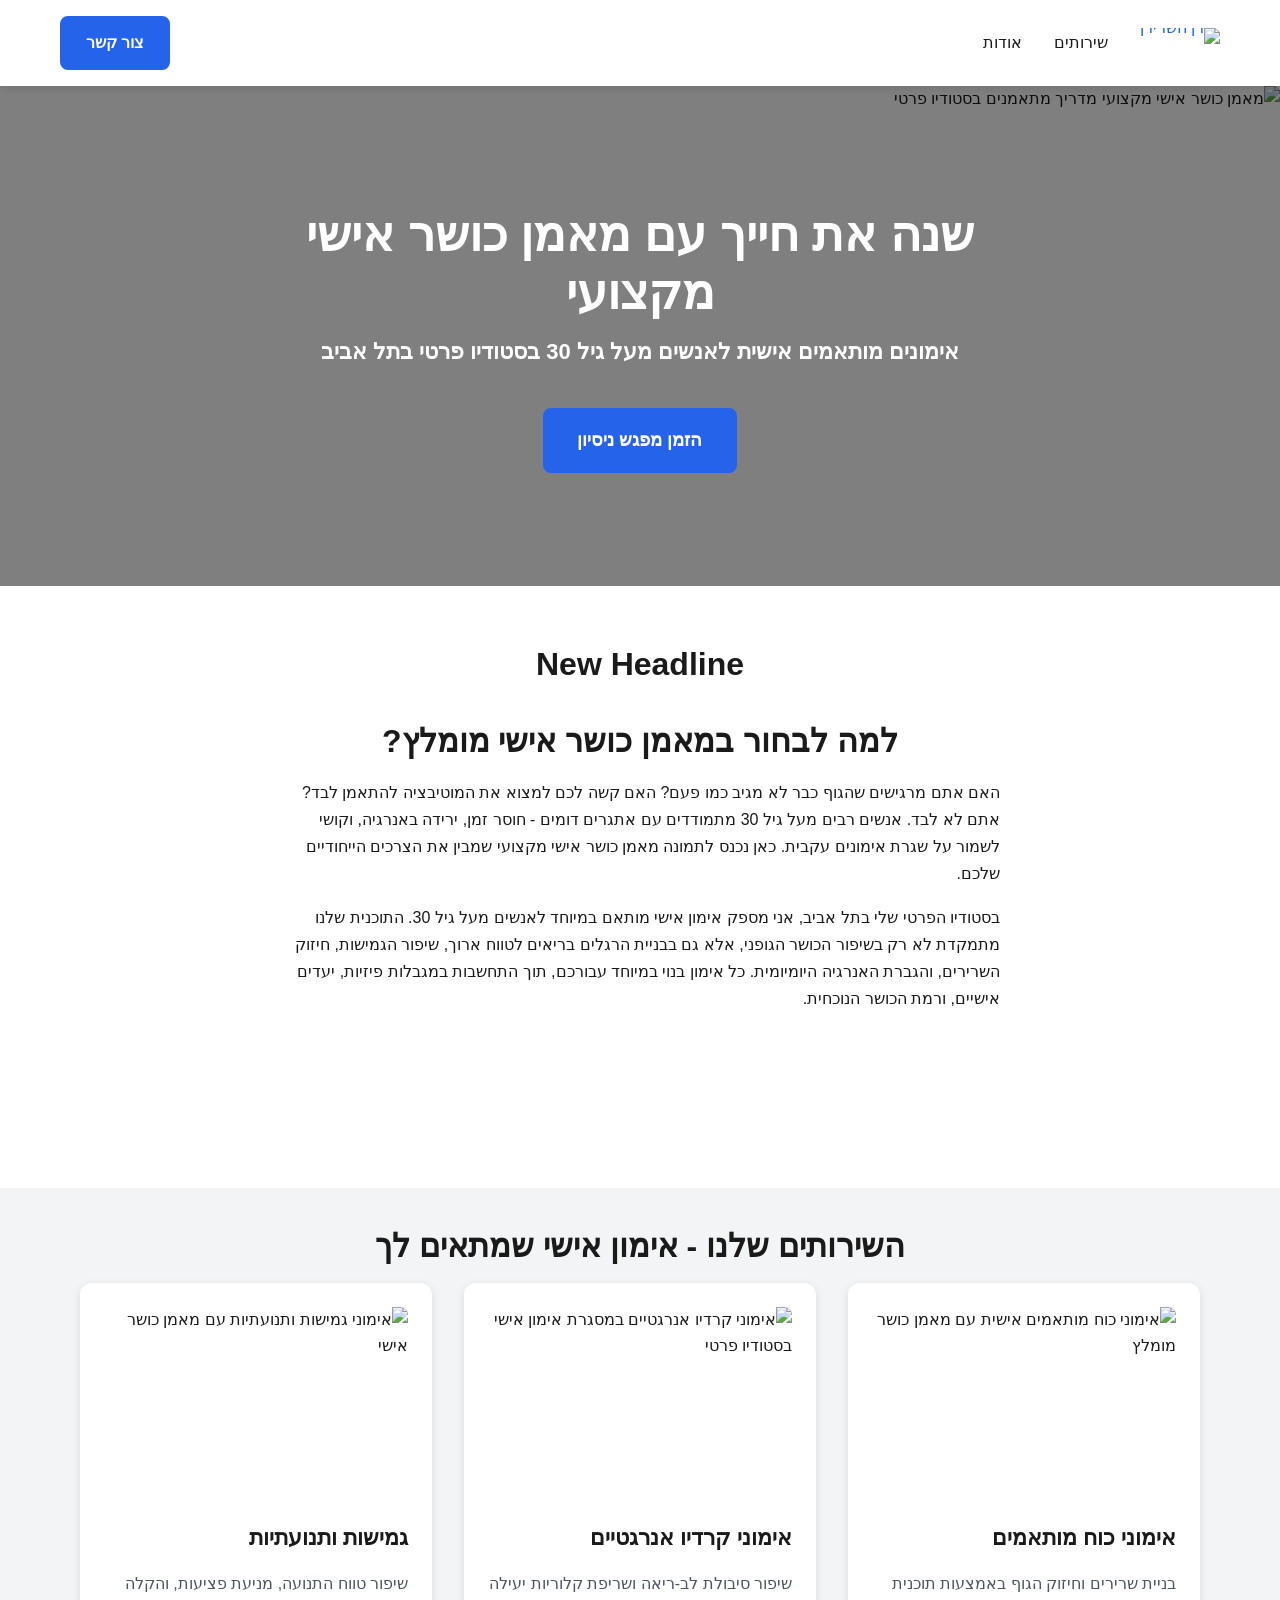
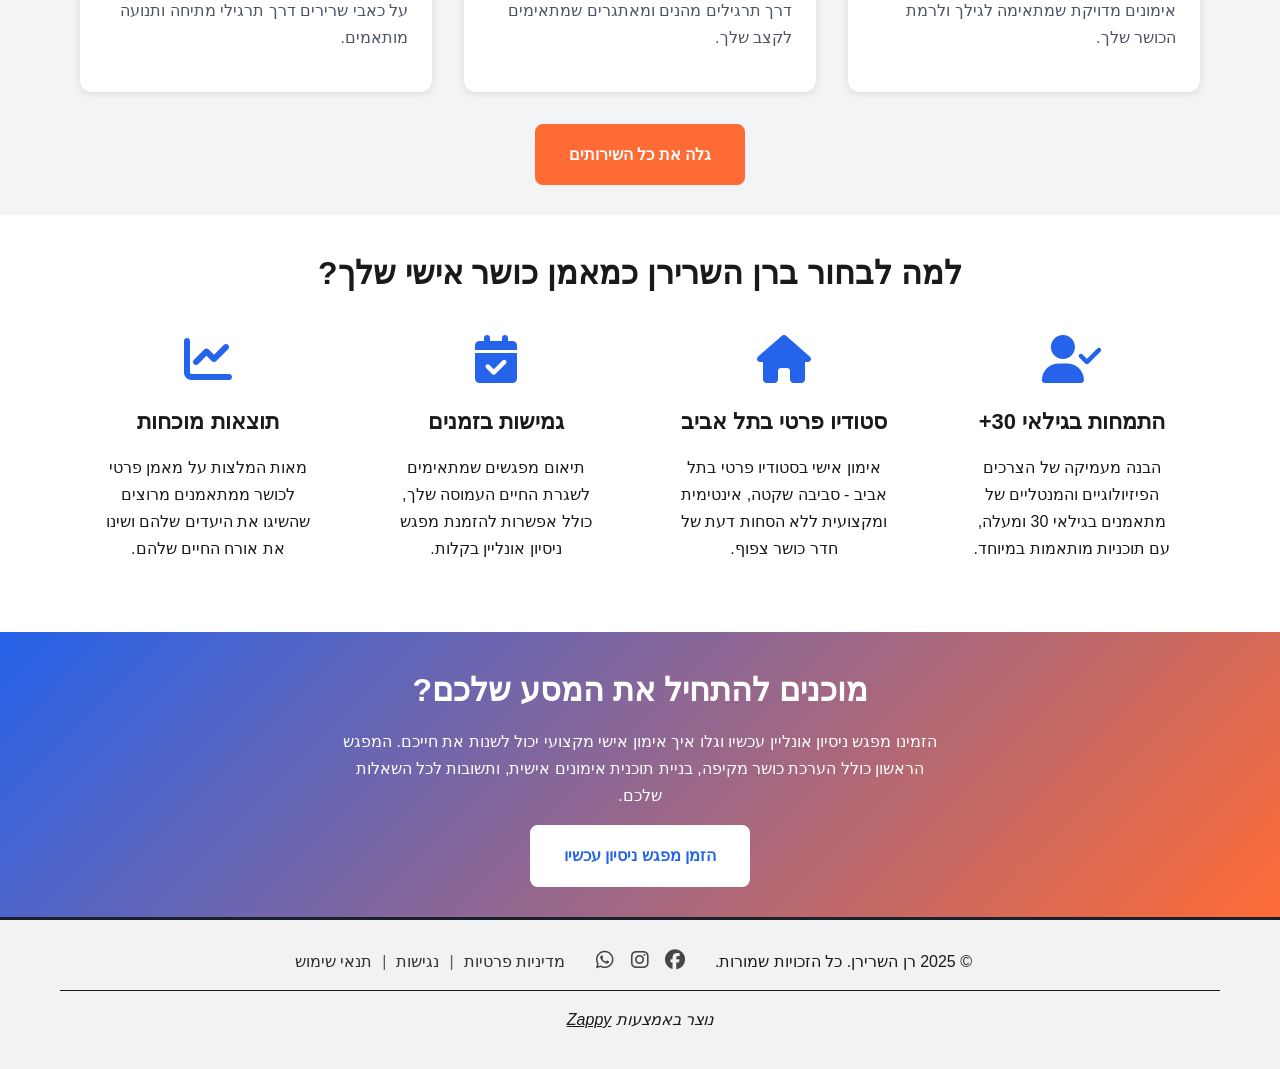
==== commit c90e7302: "Added h2 element" ====
--- a/index.html
+++ b/index.html
@@ -329,7 +329,7 @@
 </div>
 </section>
 <section class="intro">
-<div class="container">
+<div class="container"><div class="zappy-inserted-element" style="margin: 20px 0; text-align: center; display: flex; justify-content: center;"><h2 id="element-saved-1764157800839-guu31xe214e" class="text-3xl font-bold text-gray-900 mb-4" style="color: #1a1a1a;" data-element-type="h2">New Headline</h2></div>
 <h2>למה לבחור במאמן כושר אישי מומלץ?</h2>
 <p>האם אתם מרגישים שהגוף כבר לא מגיב כמו פעם? האם קשה לכם למצוא את המוטיבציה להתאמן לבד? אתם לא לבד. אנשים רבים מעל גיל 30 מתמודדים עם אתגרים דומים - חוסר זמן, ירידה באנרגיה, וקושי לשמור על שגרת אימונים עקבית. כאן נכנס לתמונה מאמן כושר אישי מקצועי שמבין את הצרכים הייחודיים שלכם.</p>
 <p>בסטודיו הפרטי שלי בתל אביב, אני מספק אימון אישי מותאם במיוחד לאנשים מעל גיל 30. התוכנית שלנו מתמקדת לא רק בשיפור הכושר הגופני, אלא גם בבניית הרגלים בריאים לטווח ארוך, שיפור הגמישות, חיזוק השרירים, והגברת האנרגיה היומיומית. כל אימון בנוי במיוחד עבורכם, תוך התחשבות במגבלות פיזיות, יעדים אישיים, ורמת הכושר הנוכחית.</p>
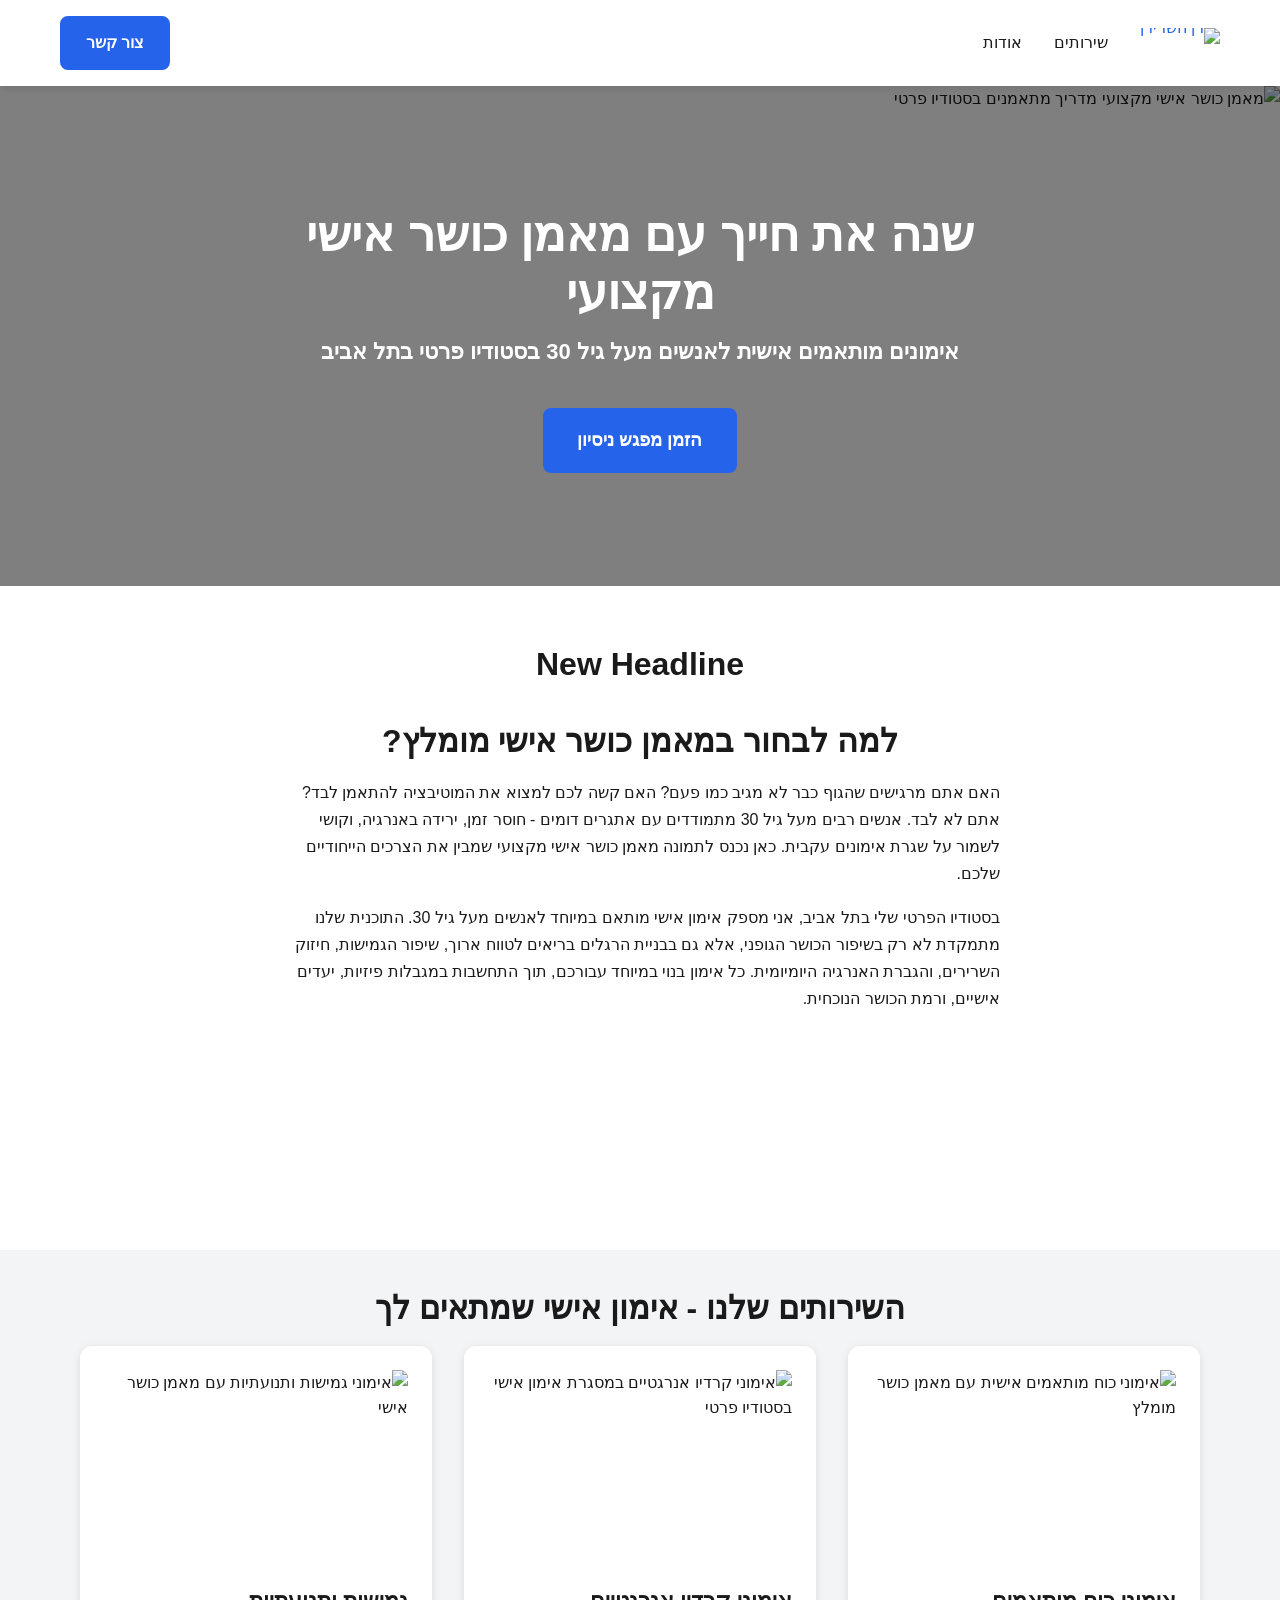
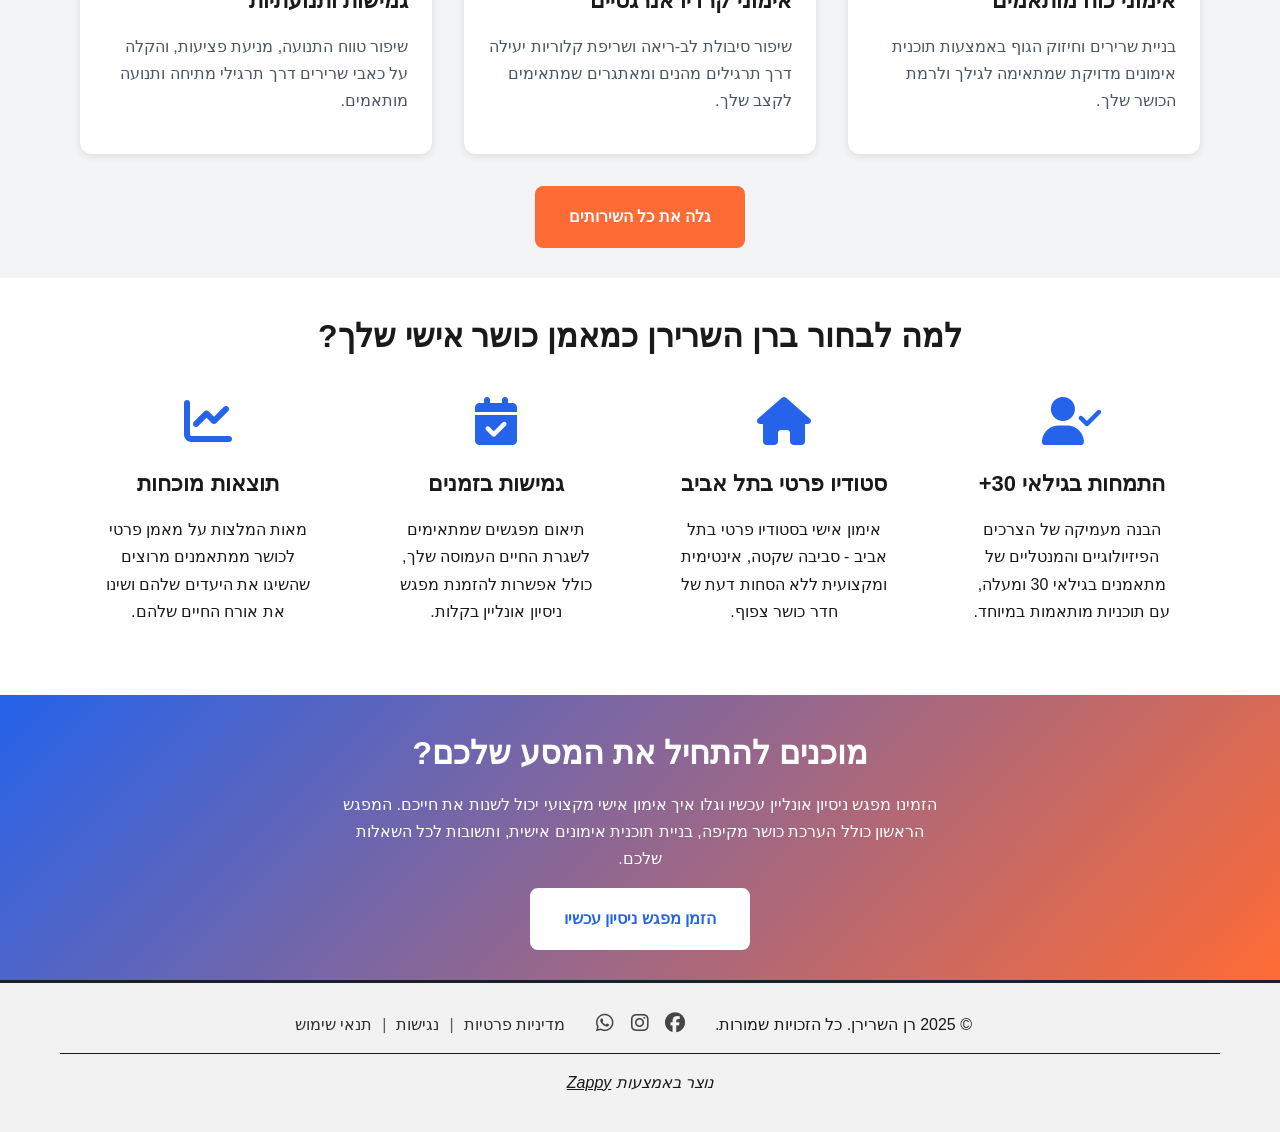
==== commit f4ae890b: "Added icon element" ====
--- a/index.html
+++ b/index.html
@@ -332,7 +332,7 @@
 <div class="container"><div class="zappy-inserted-element" style="margin: 20px 0; text-align: center; display: flex; justify-content: center;"><h2 id="element-saved-1764157800839-guu31xe214e" class="text-3xl font-bold text-gray-900 mb-4" style="color: #1a1a1a;" data-element-type="h2">New Headline</h2></div>
 <h2>למה לבחור במאמן כושר אישי מומלץ?</h2>
 <p>האם אתם מרגישים שהגוף כבר לא מגיב כמו פעם? האם קשה לכם למצוא את המוטיבציה להתאמן לבד? אתם לא לבד. אנשים רבים מעל גיל 30 מתמודדים עם אתגרים דומים - חוסר זמן, ירידה באנרגיה, וקושי לשמור על שגרת אימונים עקבית. כאן נכנס לתמונה מאמן כושר אישי מקצועי שמבין את הצרכים הייחודיים שלכם.</p>
-<p>בסטודיו הפרטי שלי בתל אביב, אני מספק אימון אישי מותאם במיוחד לאנשים מעל גיל 30. התוכנית שלנו מתמקדת לא רק בשיפור הכושר הגופני, אלא גם בבניית הרגלים בריאים לטווח ארוך, שיפור הגמישות, חיזוק השרירים, והגברת האנרגיה היומיומית. כל אימון בנוי במיוחד עבורכם, תוך התחשבות במגבלות פיזיות, יעדים אישיים, ורמת הכושר הנוכחית.</p>
+<p>בסטודיו הפרטי שלי בתל אביב, אני מספק אימון אישי מותאם במיוחד לאנשים מעל גיל 30. התוכנית שלנו מתמקדת לא רק בשיפור הכושר הגופני, אלא גם בבניית הרגלים בריאים לטווח ארוך, שיפור הגמישות, חיזוק השרירים, והגברת האנרגיה היומיומית. כל אימון בנוי במיוחד עבורכם, תוך התחשבות במגבלות פיזיות, יעדים אישיים, ורמת הכושר הנוכחית.</p><div class="zappy-inserted-element" style="margin: 20px 0; text-align: center; display: flex; justify-content: center;"><span id="element-saved-1764157811506-d7101exf15t" class="iconify" data-icon="tabler:ad-circle-off" data-iconify="tabler:ad-circle-off" data-size-adjusted="true" style="color: #3b82f6; width: 42.67px; height: 42.67px; display: inline-block; vertical-align: middle;" data-element-type="icon" data-icon-type="iconify"></span></div>
 <div class="zappy-inserted-element" style="margin: 20px 0; text-align: center; display: flex; justify-content: center;"><span id="element-saved-1764157782067-4qyumkqmgta" class="iconify" data-icon="tabler:access-point-off" data-iconify="tabler:access-point-off" data-size-adjusted="true" style="color: #3b82f6; width: 42.67px; height: 42.67px; display: inline-block; vertical-align: middle;" data-element-type="icon" data-icon-type="iconify"></span></div><div class="zappy-inserted-element" style="margin: 20px 0; text-align: center; display: flex; justify-content: center;"><span id="element-saved-1764157791989-abpmf89yhwc" class="iconify" data-icon="tabler:abc" data-iconify="tabler:abc" data-size-adjusted="true" style="color: #3b82f6; width: 42.67px; height: 42.67px; display: inline-block; vertical-align: middle;" data-element-type="icon" data-icon-type="iconify"></span></div></div>
 </section>
 <section class="services-preview">
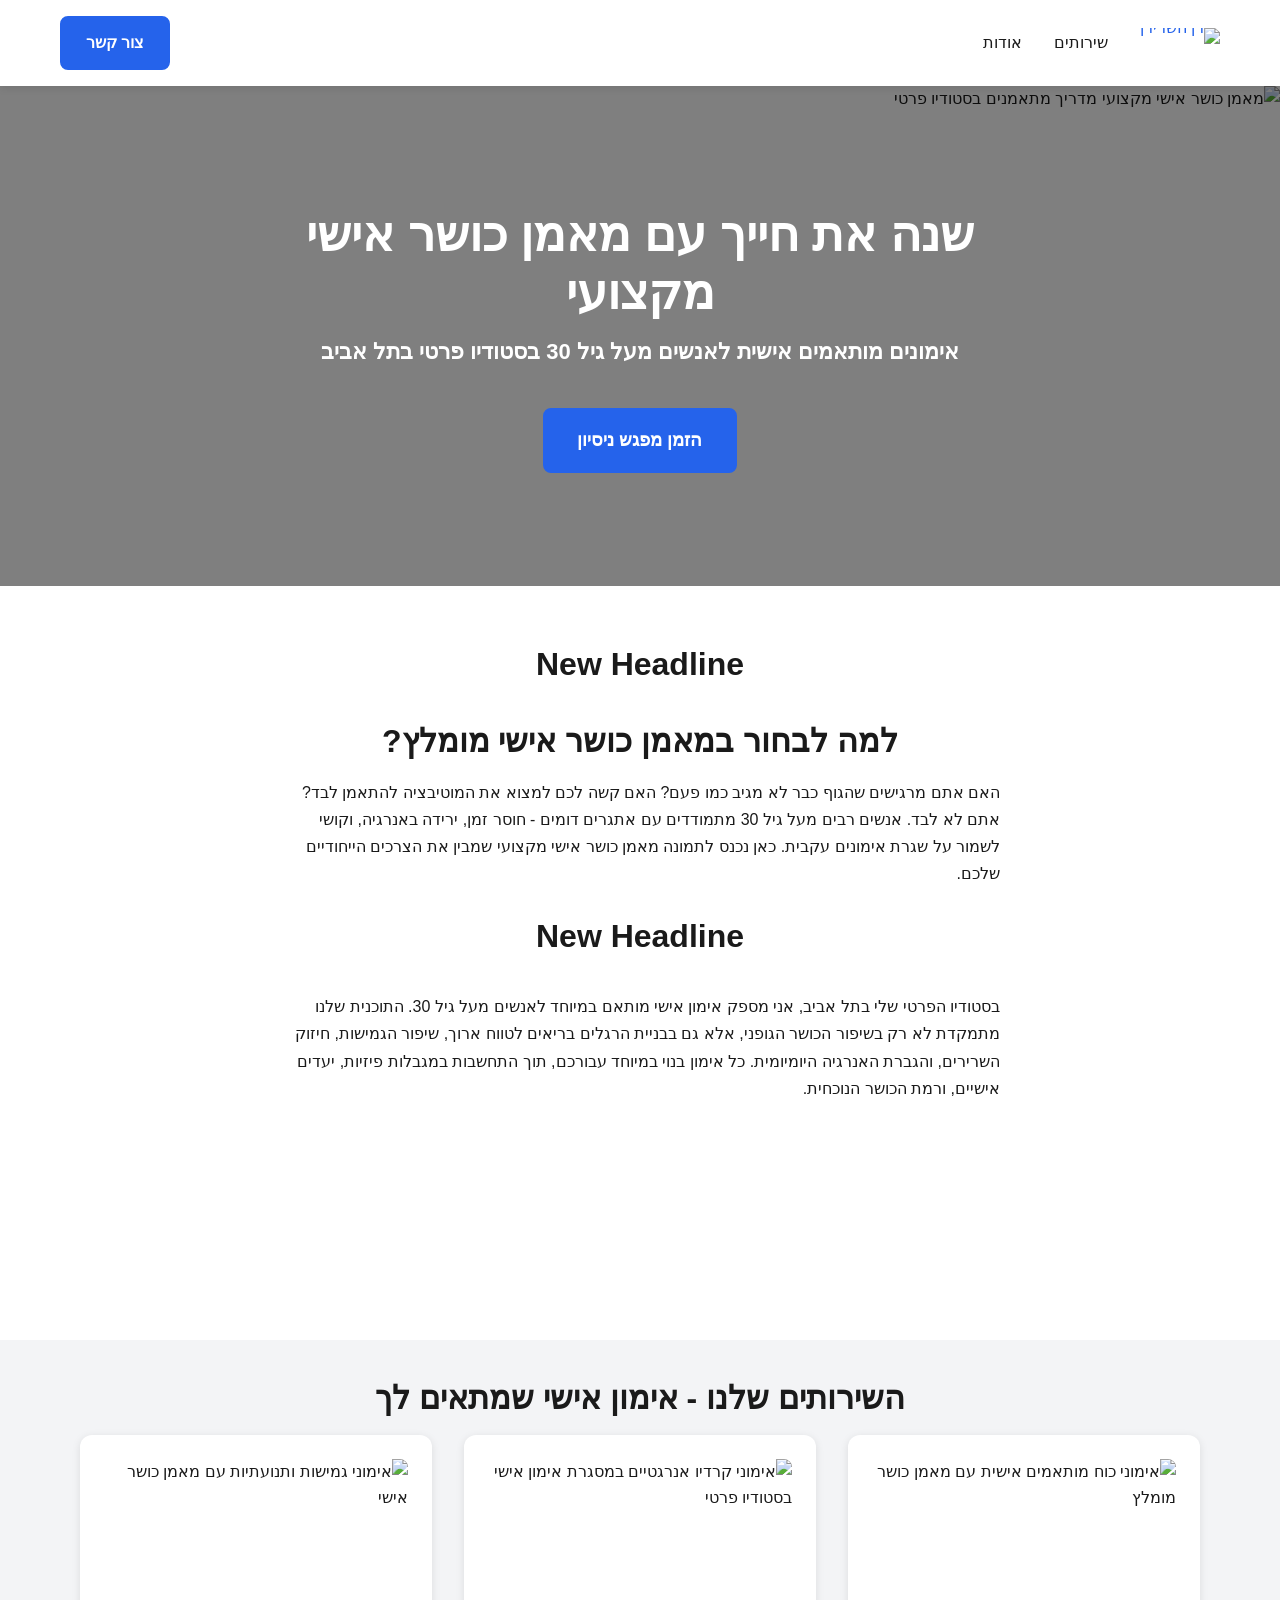
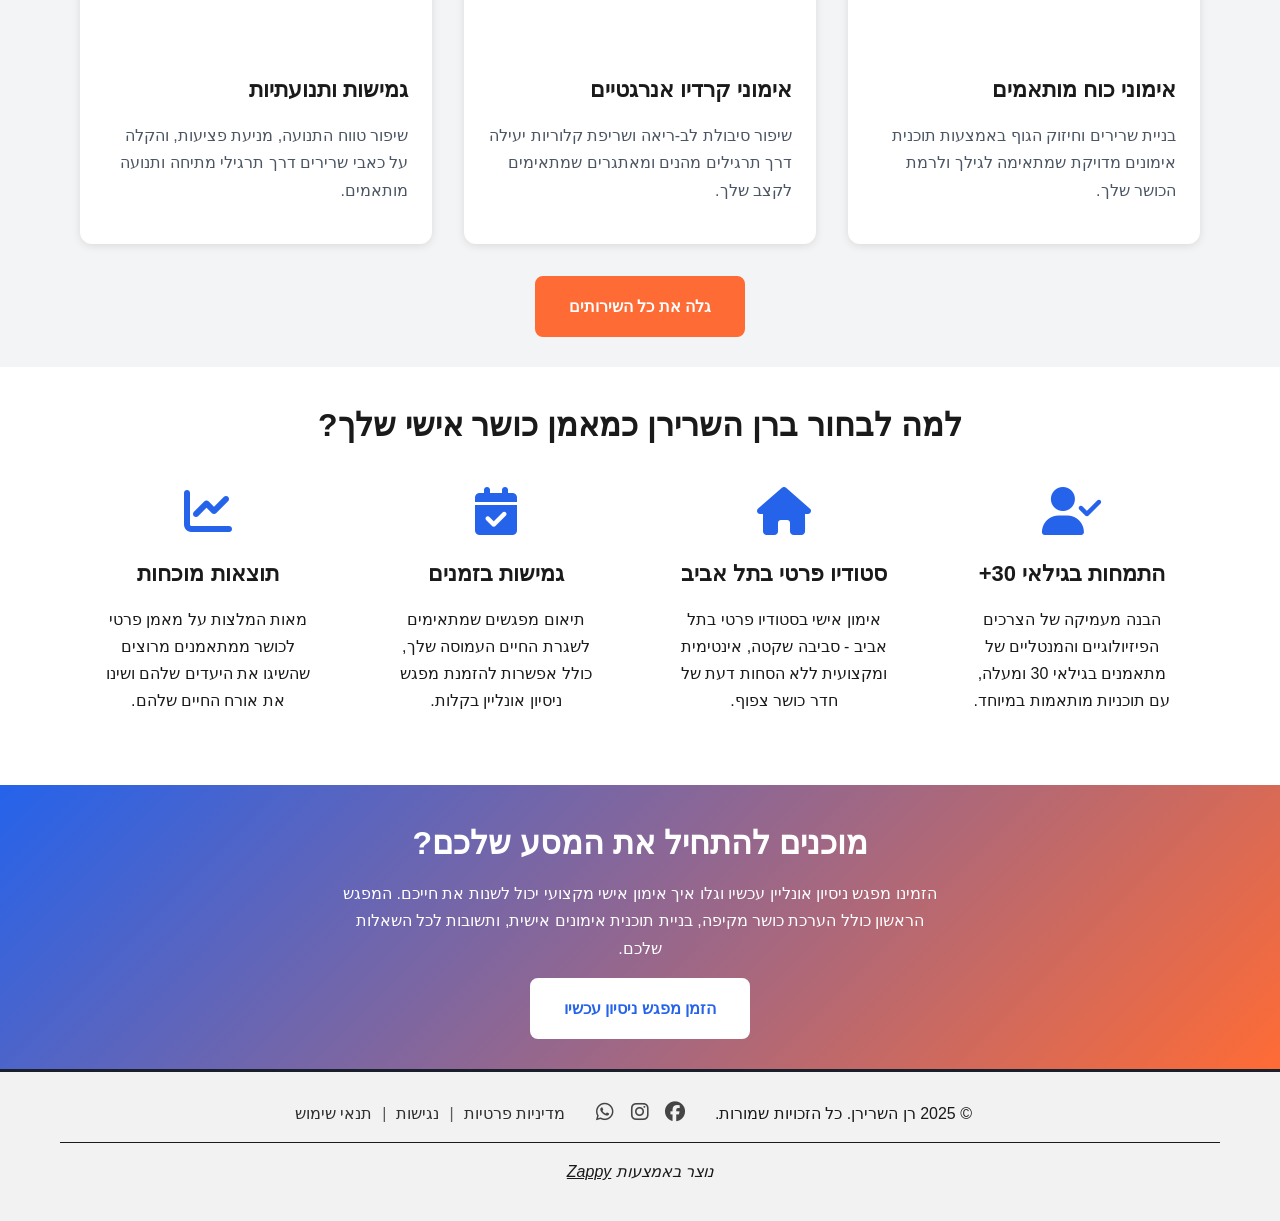
==== commit eec4009d: "Added h2 element" ====
--- a/index.html
+++ b/index.html
@@ -332,7 +332,7 @@
 <div class="container"><div class="zappy-inserted-element" style="margin: 20px 0; text-align: center; display: flex; justify-content: center;"><h2 id="element-saved-1764157800839-guu31xe214e" class="text-3xl font-bold text-gray-900 mb-4" style="color: #1a1a1a;" data-element-type="h2">New Headline</h2></div>
 <h2>למה לבחור במאמן כושר אישי מומלץ?</h2>
 <p>האם אתם מרגישים שהגוף כבר לא מגיב כמו פעם? האם קשה לכם למצוא את המוטיבציה להתאמן לבד? אתם לא לבד. אנשים רבים מעל גיל 30 מתמודדים עם אתגרים דומים - חוסר זמן, ירידה באנרגיה, וקושי לשמור על שגרת אימונים עקבית. כאן נכנס לתמונה מאמן כושר אישי מקצועי שמבין את הצרכים הייחודיים שלכם.</p>
-<p>בסטודיו הפרטי שלי בתל אביב, אני מספק אימון אישי מותאם במיוחד לאנשים מעל גיל 30. התוכנית שלנו מתמקדת לא רק בשיפור הכושר הגופני, אלא גם בבניית הרגלים בריאים לטווח ארוך, שיפור הגמישות, חיזוק השרירים, והגברת האנרגיה היומיומית. כל אימון בנוי במיוחד עבורכם, תוך התחשבות במגבלות פיזיות, יעדים אישיים, ורמת הכושר הנוכחית.</p><div class="zappy-inserted-element" style="margin: 20px 0; text-align: center; display: flex; justify-content: center;"><span id="element-saved-1764157811506-d7101exf15t" class="iconify" data-icon="tabler:ad-circle-off" data-iconify="tabler:ad-circle-off" data-size-adjusted="true" style="color: #3b82f6; width: 42.67px; height: 42.67px; display: inline-block; vertical-align: middle;" data-element-type="icon" data-icon-type="iconify"></span></div>
+<div class="zappy-inserted-element" style="margin: 20px 0; text-align: center; display: flex; justify-content: center;"><h2 id="element-saved-1764157816917-h4xdn8kjms4" class="text-3xl font-bold text-gray-900 mb-4" style="color: #1a1a1a;" data-element-type="h2">New Headline</h2></div><p>בסטודיו הפרטי שלי בתל אביב, אני מספק אימון אישי מותאם במיוחד לאנשים מעל גיל 30. התוכנית שלנו מתמקדת לא רק בשיפור הכושר הגופני, אלא גם בבניית הרגלים בריאים לטווח ארוך, שיפור הגמישות, חיזוק השרירים, והגברת האנרגיה היומיומית. כל אימון בנוי במיוחד עבורכם, תוך התחשבות במגבלות פיזיות, יעדים אישיים, ורמת הכושר הנוכחית.</p><div class="zappy-inserted-element" style="margin: 20px 0; text-align: center; display: flex; justify-content: center;"><span id="element-saved-1764157811506-d7101exf15t" class="iconify" data-icon="tabler:ad-circle-off" data-iconify="tabler:ad-circle-off" data-size-adjusted="true" style="color: #3b82f6; width: 42.67px; height: 42.67px; display: inline-block; vertical-align: middle;" data-element-type="icon" data-icon-type="iconify"></span></div>
 <div class="zappy-inserted-element" style="margin: 20px 0; text-align: center; display: flex; justify-content: center;"><span id="element-saved-1764157782067-4qyumkqmgta" class="iconify" data-icon="tabler:access-point-off" data-iconify="tabler:access-point-off" data-size-adjusted="true" style="color: #3b82f6; width: 42.67px; height: 42.67px; display: inline-block; vertical-align: middle;" data-element-type="icon" data-icon-type="iconify"></span></div><div class="zappy-inserted-element" style="margin: 20px 0; text-align: center; display: flex; justify-content: center;"><span id="element-saved-1764157791989-abpmf89yhwc" class="iconify" data-icon="tabler:abc" data-iconify="tabler:abc" data-size-adjusted="true" style="color: #3b82f6; width: 42.67px; height: 42.67px; display: inline-block; vertical-align: middle;" data-element-type="icon" data-icon-type="iconify"></span></div></div>
 </section>
 <section class="services-preview">
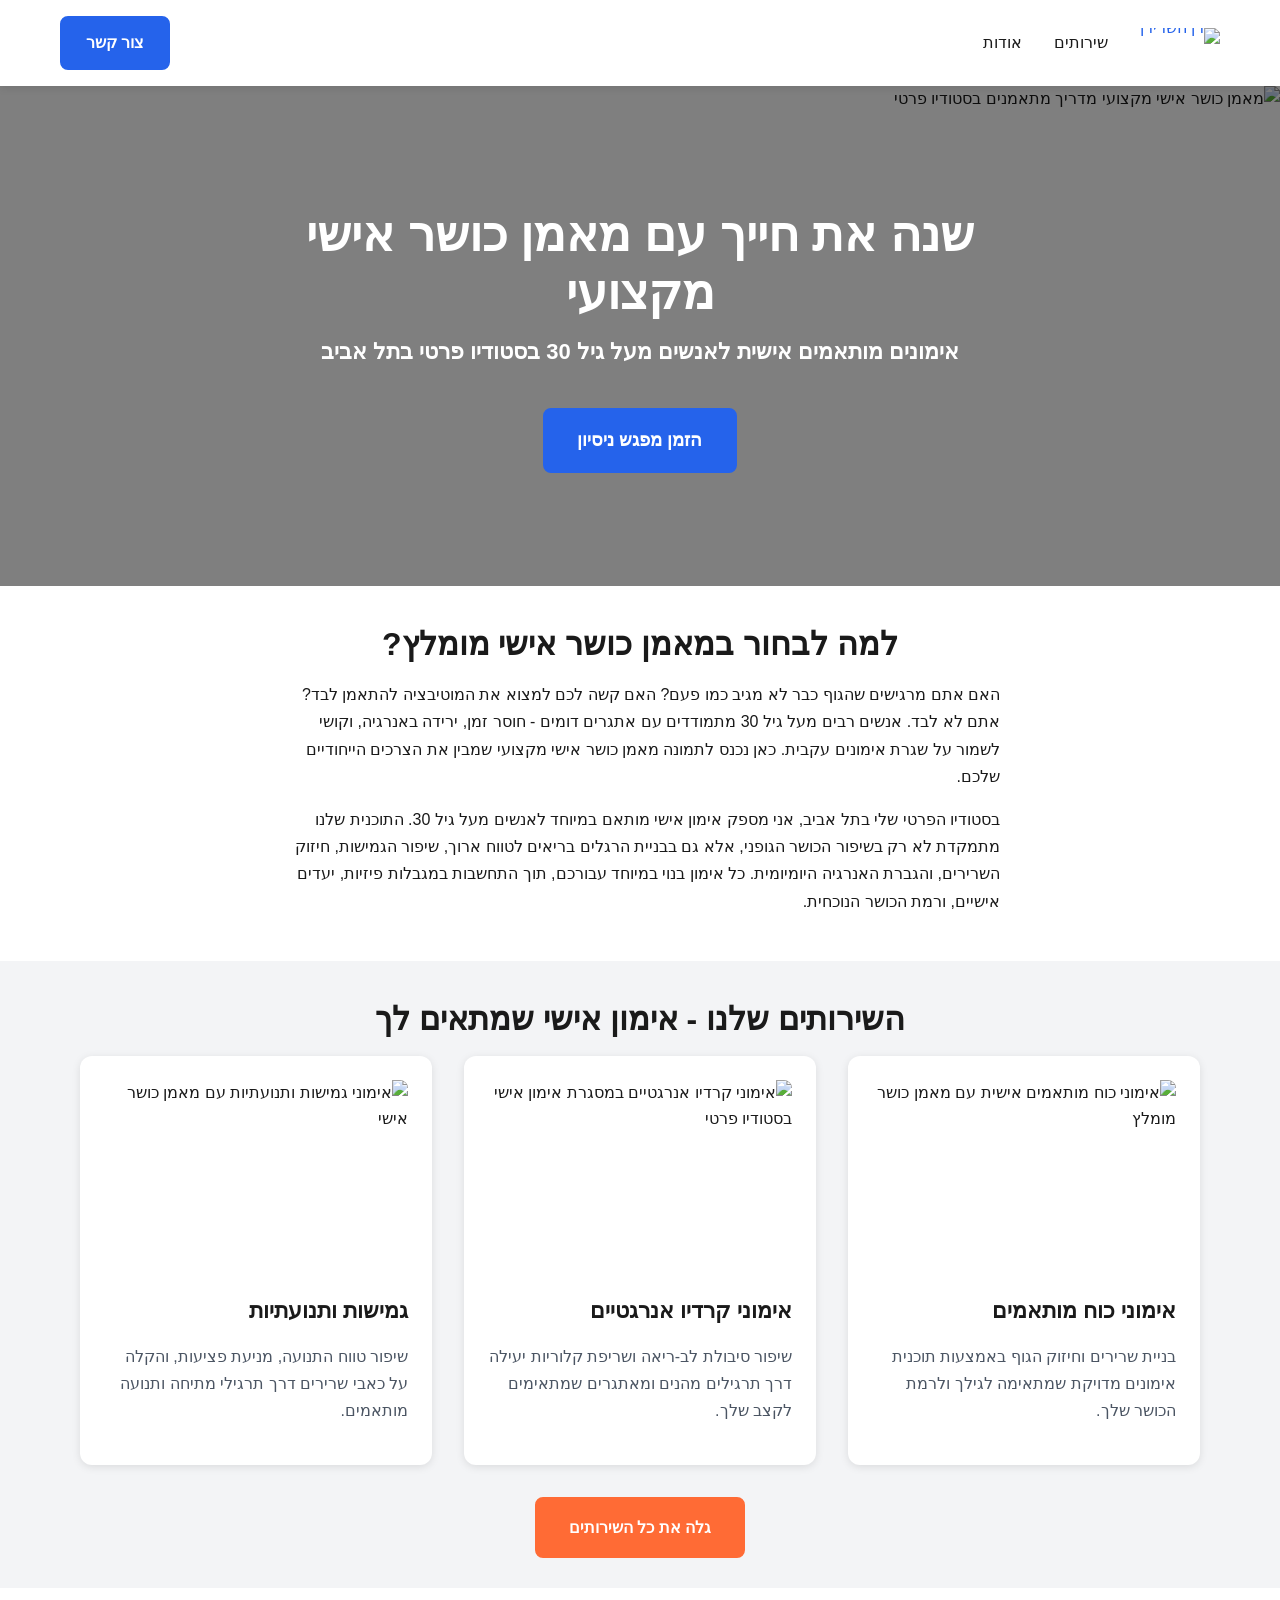
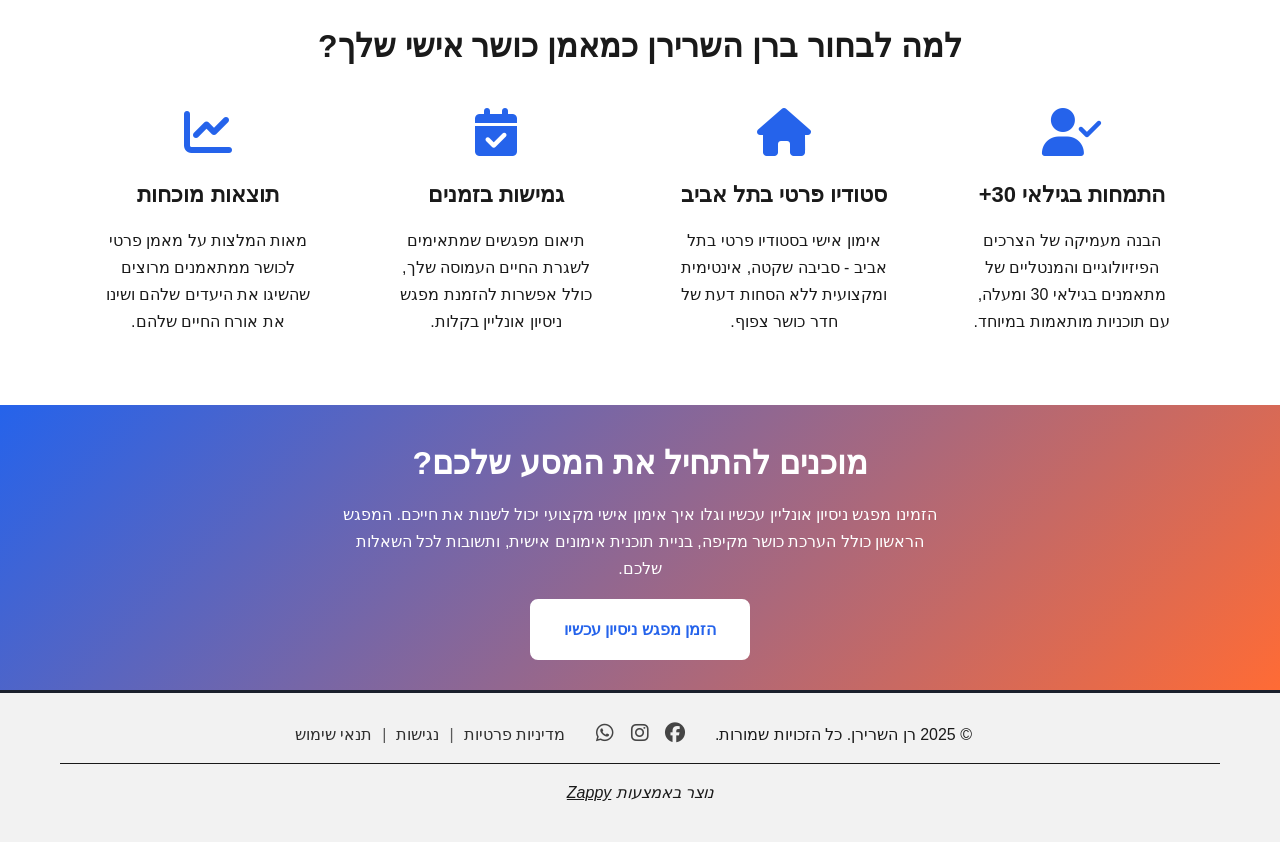
==== commit dc371c29: "Switch to version 2: Initial website generation" ====
--- a/index.html
+++ b/index.html
@@ -1,12 +1,11 @@
-<!DOCTYPE html>
-<html lang="en">
-<head>
-    <meta charset="UTF-8">
-    <meta name="viewport" content="width=device-width, initial-scale=1.0">
-    <title>שנה את חייך עם מאמן כושר אישי מקצועי — רן השרירן</title>
-    <meta name="description" content="רן השרירן - מאמן כושר אישי מומלץ לאנשים מעל גיל 30. הזמינו מפגש ניסיון אונליין עכשיו וחוו אימון אישי בסטודיו פרטי בתל אביב שישנה את חייכם.">
-    <meta name="keywords" content="מאמן כושר אישי, מאמן כושר מומלץ, אימון אישי בסטודיו פרטי בתל אביב, המלצות על מאמן פרטי לכושר">
-    
+<!DOCTYPE html><html lang="he" dir="rtl"><head>
+<meta charset="UTF-8">
+<meta name="viewport" content="width=device-width, initial-scale=1.0">
+<meta name="description" content="רן השרירן - מאמן כושר אישי מומלץ לאנשים מעל גיל 30. הזמינו מפגש ניסיון אונליין עכשיו וחוו אימון אישי בסטודיו פרטי בתל אביב שישנה את חייכם.">
+<meta name="keywords" content="מאמן כושר אישי, מאמן כושר מומלץ, אימון אישי בסטודיו פרטי בתל אביב, המלצות על מאמן פרטי לכושר">
+<title>שנה את חייך עם מאמן כושר אישי מקצועי — רן השרירן</title>
+<link rel="stylesheet" href="https://cdnjs.cloudflare.com/ajax/libs/font-awesome/6.5.1/css/all.min.css">
+
     <!-- Favicons -->
     <link rel="icon" type="image/x-icon" href="assets/favicon.ico">
     <link rel="icon" type="image/png" sizes="16x16" href="assets/favicon-16x16.png">
@@ -15,7 +14,53 @@
     <link rel="icon" type="image/png" sizes="192x192" href="assets/favicon-192x192.png">
     <link rel="icon" type="image/png" sizes="512x512" href="assets/favicon-512x512.png">
     <link rel="apple-touch-icon" href="assets/apple-touch-icon.png">
-    <!-- Zappy Analytics -->
+<style>
+/* Zappy Attribution Header Styles */
+.zappy-header {
+  position: static;
+  width: 100%;
+  background: white;
+  box-shadow: 0px 4px 19px 0px rgba(0,0,0,0.04);
+  padding: 16px 10px;
+  text-align: center;
+  font-family: 'Nunito', sans-serif;
+  font-size: 16px;
+  color: #4a4a4a;
+  line-height: 21px;
+  display: flex;
+  align-items: center;
+  justify-content: center;
+  min-height: 21px;
+}
+
+    .zappy-header p {
+      margin: 0;
+      padding: 0;
+      font-weight: 400;
+      font-size: 16px;
+      line-height: 21px;
+      white-space: nowrap;
+      display: inline-block;
+      vertical-align: baseline;
+      margin-bottom: 0 !important;
+    }
+
+.zappy-header .zappy-link {
+  font-weight: 700;
+  color: #4a4a4a;
+  text-decoration: none;
+  transition: opacity 0.2s;
+}
+
+.zappy-header .zappy-link:hover {
+  opacity: 0.7;
+}</style>
+    <!-- Cookie Consent -->
+    <link rel="stylesheet" href="https://cdn.jsdelivr.net/npm/vanilla-cookieconsent@3/dist/cookieconsent.css" />
+    <script src="https://cdn.jsdelivr.net/npm/vanilla-cookieconsent@3/dist/cookieconsent.umd.js"></script>
+    <!-- Mickidum Accessibility Toolbar -->
+    <script src="https://cdn.jsdelivr.net/gh/mickidum/acc_toolbar/acctoolbar/acctoolbar.min.js"></script>
+<!-- Zappy Analytics -->
 <script>
 (function() {
   'use strict';
@@ -217,97 +262,32 @@
 })();
 </script>
 <!-- End Zappy Analytics -->
-    <link rel="stylesheet" href="https://cdnjs.cloudflare.com/ajax/libs/font-awesome/6.4.0/css/all.min.css" integrity="sha512-iecdLmaskl7CVkqkXNQ/ZH/XLlvWZOJyj7Yy7tcenmpD1ypASozpmT/E0iPtmFIB46ZmdtAc9eNBvH0H/ZpiBw==" crossorigin="anonymous" referrerpolicy="no-referrer" />
     <link rel="stylesheet" href="styles.css">
 </head>
 <body>
-<!DOCTYPE ><html lang="he" dir="rtl"><head>
-<meta charset="UTF-8">
-<meta name="viewport" content="width=device-width, initial-scale=1.0">
-<meta name="description" content="רן השרירן - מאמן כושר אישי מומלץ לאנשים מעל גיל 30. הזמינו מפגש ניסיון אונליין עכשיו וחוו אימון אישי בסטודיו פרטי בתל אביב שישנה את חייכם.">
-<meta name="keywords" content="מאמן כושר אישי, מאמן כושר מומלץ, אימון אישי בסטודיו פרטי בתל אביב, המלצות על מאמן פרטי לכושר">
-<title>שנה את חייך עם מאמן כושר אישי מקצועי — רן השרירן</title>
-<link rel="stylesheet" href="https://cdnjs.cloudflare.com/ajax/libs/font-awesome/6.5.1/css/all.min.css">
-
-    <!-- Favicons -->
-    <link rel="icon" type="image/x-icon" href="assets/favicon.ico">
-    <link rel="icon" type="image/png" sizes="16x16" href="assets/favicon-16x16.png">
-    <link rel="icon" type="image/png" sizes="32x32" href="assets/favicon-32x32.png">
-    <link rel="icon" type="image/png" sizes="48x48" href="assets/favicon-48x48.png">
-    <link rel="icon" type="image/png" sizes="192x192" href="assets/favicon-192x192.png">
-    <link rel="icon" type="image/png" sizes="512x512" href="assets/favicon-512x512.png">
-    <link rel="apple-touch-icon" href="assets/apple-touch-icon.png">
-<style>
-/* Zappy Attribution Header Styles */
-.zappy-header {
-  position: static;
-  width: 100%;
-  background: white;
-  box-shadow: 0px 4px 19px 0px rgba(0,0,0,0.04);
-  padding: 16px 10px;
-  text-align: center;
-  font-family: 'Nunito', sans-serif;
-  font-size: 16px;
-  color: #4a4a4a;
-  line-height: 21px;
-  display: flex;
-  align-items: center;
-  justify-content: center;
-  min-height: 21px;
-}
-
-    .zappy-header p {
-      margin: 0;
-      padding: 0;
-      font-weight: 400;
-      font-size: 16px;
-      line-height: 21px;
-      white-space: nowrap;
-      display: inline-block;
-      vertical-align: baseline;
-      margin-bottom: 0 !important;
-    }
-
-.zappy-header .zappy-link {
-  font-weight: 700;
-  color: #4a4a4a;
-  text-decoration: none;
-  transition: opacity 0.2s;
-}
-
-.zappy-header .zappy-link:hover {
-  opacity: 0.7;
-}</style>
-    <!-- Cookie Consent -->
-    <link rel="stylesheet" href="https://cdn.jsdelivr.net/npm/vanilla-cookieconsent@3/dist/cookieconsent.css">
-    <script src="https://cdn.jsdelivr.net/npm/vanilla-cookieconsent@3/dist/cookieconsent.umd.js"></script>
-    <!-- Mickidum Accessibility Toolbar -->
-    <script src="https://cdn.jsdelivr.net/gh/mickidum/acc_toolbar/acctoolbar/acctoolbar.min.js"></script>
-</head>
-<body>
 
 <!-- Zappy Attribution Header -->
 <div id="zappy-attribution-header" class="zappy-header" style="display: none;">
-  <p>Happily created by&amp;amp;nbsp;<a href="https://zappy5.com" target="_blank" rel="noopener noreferrer" class="zappy-link">Zappy</a></p>
+  <p>Happily created by&nbsp;<a href="https://zappy5.com" target="_blank" rel="noopener noreferrer" class="zappy-link">Zappy</a></p>
 </div>
 <nav class="navbar" id="navbar">
 <div class="container nav-container">
 <div class="nav-brand">
 <a href="/" class="logo-link">
-<img src="assets/logo.webp" alt="רן השרירן" class="logo">
+<img src="assets/logo.webp" alt="רן השרירן" class="logo" />
 </a>
 </div>
 <button class="mobile-toggle" id="mobileToggle" aria-label="פתח תפריט">
 <svg class="hamburger-icon" width="24" height="24" viewBox="0 0 24 24" fill="none">
-<path d="M3 12h18M3 6h18M3 18h18" stroke="currentColor" stroke-width="2" stroke-linecap="round"/>
+<path d="M3 12h18M3 6h18M3 18h18" stroke="currentColor" stroke-width="2" stroke-linecap="round"></path>
 </svg>
 <svg class="close-icon" width="24" height="24" viewBox="0 0 24 24" fill="none" style="display: none;">
-<path d="M18 6L6 18M6 6l12 12" stroke="currentColor" stroke-width="2" stroke-linecap="round"/>
+<path d="M18 6L6 18M6 6l12 12" stroke="currentColor" stroke-width="2" stroke-linecap="round"></path>
 </svg>
 </button>
 <button class="phone-header-btn" aria-label="התקשר אלינו">
 <svg width="20" height="20" viewBox="0 0 24 24" fill="currentColor">
-<path d="M22 16.92v3a2 2 0 0 1-2.18 2 19.79 19.79 0 0 1-8.63-3.07 19.5 19.5 0 0 1-6-6 19.79 19.79 0 0 1-3.07-8.67A2 2 0 0 1 4.11 2h3a2 2 0 0 1 2 1.72 12.84 12.84 0 0 0 .7 2.81 2 2 0 0 1-.45 2.11L8.09 9.91a16 16 0 0 0 6 6l1.27-1.27a2 2 0 0 1 2.11-.45 12.84 12.84 0 0 0 2.81.7A2 2 0 0 1 22 16.92z"/>
+<path d="M22 16.92v3a2 2 0 0 1-2.18 2 19.79 19.79 0 0 1-8.63-3.07 19.5 19.5 0 0 1-6-6 19.79 19.79 0 0 1-3.07-8.67A2 2 0 0 1 4.11 2h3a2 2 0 0 1 2 1.72 12.84 12.84 0 0 0 .7 2.81 2 2 0 0 1-.45 2.11L8.09 9.91a16 16 0 0 0 6 6l1.27-1.27a2 2 0 0 1 2.11-.45 12.84 12.84 0 0 0 2.81.7A2 2 0 0 1 22 16.92z"></path>
 </svg>
 </button>
 <ul class="nav-menu" id="navMenu">
@@ -329,11 +309,11 @@
 </div>
 </section>
 <section class="intro">
-<div class="container"><div class="zappy-inserted-element" style="margin: 20px 0; text-align: center; display: flex; justify-content: center;"><h2 id="element-saved-1764157800839-guu31xe214e" class="text-3xl font-bold text-gray-900 mb-4" style="color: #1a1a1a;" data-element-type="h2">New Headline</h2></div>
+<div class="container">
 <h2>למה לבחור במאמן כושר אישי מומלץ?</h2>
 <p>האם אתם מרגישים שהגוף כבר לא מגיב כמו פעם? האם קשה לכם למצוא את המוטיבציה להתאמן לבד? אתם לא לבד. אנשים רבים מעל גיל 30 מתמודדים עם אתגרים דומים - חוסר זמן, ירידה באנרגיה, וקושי לשמור על שגרת אימונים עקבית. כאן נכנס לתמונה מאמן כושר אישי מקצועי שמבין את הצרכים הייחודיים שלכם.</p>
-<div class="zappy-inserted-element" style="margin: 20px 0; text-align: center; display: flex; justify-content: center;"><h2 id="element-saved-1764157816917-h4xdn8kjms4" class="text-3xl font-bold text-gray-900 mb-4" style="color: #1a1a1a;" data-element-type="h2">New Headline</h2></div><p>בסטודיו הפרטי שלי בתל אביב, אני מספק אימון אישי מותאם במיוחד לאנשים מעל גיל 30. התוכנית שלנו מתמקדת לא רק בשיפור הכושר הגופני, אלא גם בבניית הרגלים בריאים לטווח ארוך, שיפור הגמישות, חיזוק השרירים, והגברת האנרגיה היומיומית. כל אימון בנוי במיוחד עבורכם, תוך התחשבות במגבלות פיזיות, יעדים אישיים, ורמת הכושר הנוכחית.</p><div class="zappy-inserted-element" style="margin: 20px 0; text-align: center; display: flex; justify-content: center;"><span id="element-saved-1764157811506-d7101exf15t" class="iconify" data-icon="tabler:ad-circle-off" data-iconify="tabler:ad-circle-off" data-size-adjusted="true" style="color: #3b82f6; width: 42.67px; height: 42.67px; display: inline-block; vertical-align: middle;" data-element-type="icon" data-icon-type="iconify"></span></div>
-<div class="zappy-inserted-element" style="margin: 20px 0; text-align: center; display: flex; justify-content: center;"><span id="element-saved-1764157782067-4qyumkqmgta" class="iconify" data-icon="tabler:access-point-off" data-iconify="tabler:access-point-off" data-size-adjusted="true" style="color: #3b82f6; width: 42.67px; height: 42.67px; display: inline-block; vertical-align: middle;" data-element-type="icon" data-icon-type="iconify"></span></div><div class="zappy-inserted-element" style="margin: 20px 0; text-align: center; display: flex; justify-content: center;"><span id="element-saved-1764157791989-abpmf89yhwc" class="iconify" data-icon="tabler:abc" data-iconify="tabler:abc" data-size-adjusted="true" style="color: #3b82f6; width: 42.67px; height: 42.67px; display: inline-block; vertical-align: middle;" data-element-type="icon" data-icon-type="iconify"></span></div></div>
+<p>בסטודיו הפרטי שלי בתל אביב, אני מספק אימון אישי מותאם במיוחד לאנשים מעל גיל 30. התוכנית שלנו מתמקדת לא רק בשיפור הכושר הגופני, אלא גם בבניית הרגלים בריאים לטווח ארוך, שיפור הגמישות, חיזוק השרירים, והגברת האנרגיה היומיומית. כל אימון בנוי במיוחד עבורכם, תוך התחשבות במגבלות פיזיות, יעדים אישיים, ורמת הכושר הנוכחית.</p>
+</div>
 </section>
 <section class="services-preview">
 <div class="container">
@@ -461,7 +441,5 @@
 })();
 </script>
     <div data-integration="accessibility:toolbar"></div>
-</body></html>
     <script src="script.js"></script>
-</body>
-</html>+</body></html>
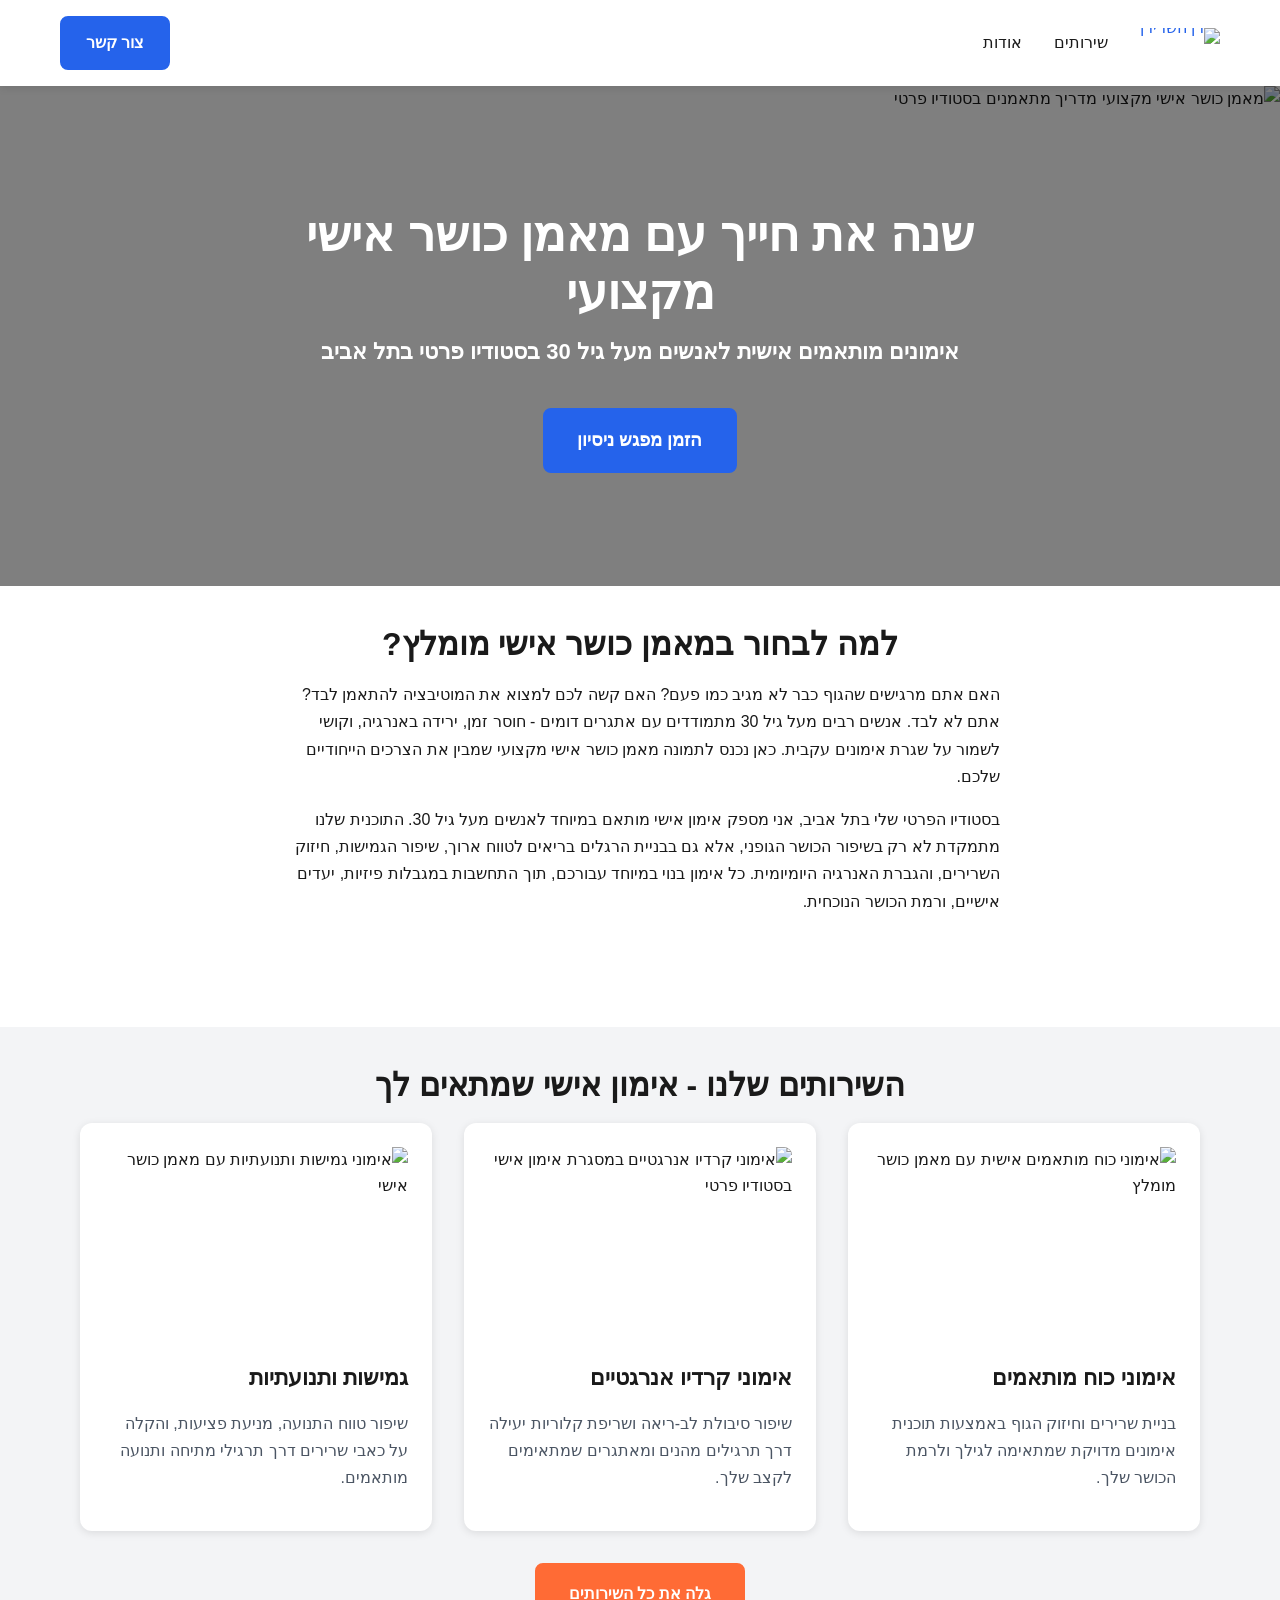
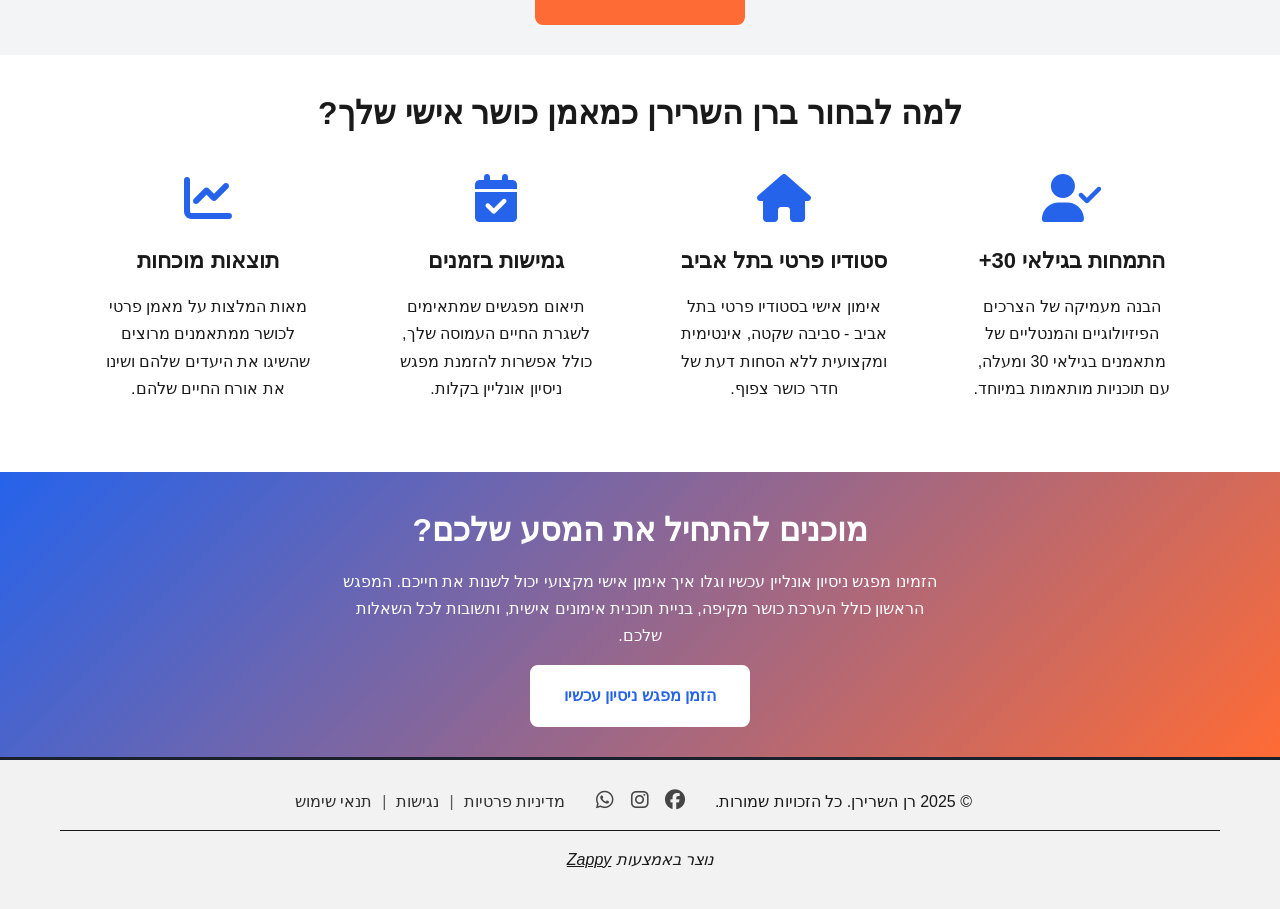
==== commit 63d4dc09: "Added icon element" ====
--- a/index.html
+++ b/index.html
@@ -56,7 +56,7 @@
   opacity: 0.7;
 }</style>
     <!-- Cookie Consent -->
-    <link rel="stylesheet" href="https://cdn.jsdelivr.net/npm/vanilla-cookieconsent@3/dist/cookieconsent.css" />
+    <link rel="stylesheet" href="https://cdn.jsdelivr.net/npm/vanilla-cookieconsent@3/dist/cookieconsent.css">
     <script src="https://cdn.jsdelivr.net/npm/vanilla-cookieconsent@3/dist/cookieconsent.umd.js"></script>
     <!-- Mickidum Accessibility Toolbar -->
     <script src="https://cdn.jsdelivr.net/gh/mickidum/acc_toolbar/acctoolbar/acctoolbar.min.js"></script>
@@ -274,20 +274,20 @@
 <div class="container nav-container">
 <div class="nav-brand">
 <a href="/" class="logo-link">
-<img src="assets/logo.webp" alt="רן השרירן" class="logo" />
+<img src="assets/logo.webp" alt="רן השרירן" class="logo">
 </a>
 </div>
 <button class="mobile-toggle" id="mobileToggle" aria-label="פתח תפריט">
 <svg class="hamburger-icon" width="24" height="24" viewBox="0 0 24 24" fill="none">
-<path d="M3 12h18M3 6h18M3 18h18" stroke="currentColor" stroke-width="2" stroke-linecap="round"></path>
+<path d="M3 12h18M3 6h18M3 18h18" stroke="currentColor" stroke-width="2" stroke-linecap="round"/>
 </svg>
 <svg class="close-icon" width="24" height="24" viewBox="0 0 24 24" fill="none" style="display: none;">
-<path d="M18 6L6 18M6 6l12 12" stroke="currentColor" stroke-width="2" stroke-linecap="round"></path>
+<path d="M18 6L6 18M6 6l12 12" stroke="currentColor" stroke-width="2" stroke-linecap="round"/>
 </svg>
 </button>
 <button class="phone-header-btn" aria-label="התקשר אלינו">
 <svg width="20" height="20" viewBox="0 0 24 24" fill="currentColor">
-<path d="M22 16.92v3a2 2 0 0 1-2.18 2 19.79 19.79 0 0 1-8.63-3.07 19.5 19.5 0 0 1-6-6 19.79 19.79 0 0 1-3.07-8.67A2 2 0 0 1 4.11 2h3a2 2 0 0 1 2 1.72 12.84 12.84 0 0 0 .7 2.81 2 2 0 0 1-.45 2.11L8.09 9.91a16 16 0 0 0 6 6l1.27-1.27a2 2 0 0 1 2.11-.45 12.84 12.84 0 0 0 2.81.7A2 2 0 0 1 22 16.92z"></path>
+<path d="M22 16.92v3a2 2 0 0 1-2.18 2 19.79 19.79 0 0 1-8.63-3.07 19.5 19.5 0 0 1-6-6 19.79 19.79 0 0 1-3.07-8.67A2 2 0 0 1 4.11 2h3a2 2 0 0 1 2 1.72 12.84 12.84 0 0 0 .7 2.81 2 2 0 0 1-.45 2.11L8.09 9.91a16 16 0 0 0 6 6l1.27-1.27a2 2 0 0 1 2.11-.45 12.84 12.84 0 0 0 2.81.7A2 2 0 0 1 22 16.92z"/>
 </svg>
 </button>
 <ul class="nav-menu" id="navMenu">
@@ -313,7 +313,7 @@
 <h2>למה לבחור במאמן כושר אישי מומלץ?</h2>
 <p>האם אתם מרגישים שהגוף כבר לא מגיב כמו פעם? האם קשה לכם למצוא את המוטיבציה להתאמן לבד? אתם לא לבד. אנשים רבים מעל גיל 30 מתמודדים עם אתגרים דומים - חוסר זמן, ירידה באנרגיה, וקושי לשמור על שגרת אימונים עקבית. כאן נכנס לתמונה מאמן כושר אישי מקצועי שמבין את הצרכים הייחודיים שלכם.</p>
 <p>בסטודיו הפרטי שלי בתל אביב, אני מספק אימון אישי מותאם במיוחד לאנשים מעל גיל 30. התוכנית שלנו מתמקדת לא רק בשיפור הכושר הגופני, אלא גם בבניית הרגלים בריאים לטווח ארוך, שיפור הגמישות, חיזוק השרירים, והגברת האנרגיה היומיומית. כל אימון בנוי במיוחד עבורכם, תוך התחשבות במגבלות פיזיות, יעדים אישיים, ורמת הכושר הנוכחית.</p>
-</div>
+<div class="zappy-inserted-element" style="margin: 20px 0; text-align: center; display: flex; justify-content: center;"><span id="element-saved-1764158906784-vbcxyy6jqm" class="iconify" data-icon="tabler:activity" data-iconify="tabler:activity" data-size-adjusted="true" style="color: #3b82f6; width: 42.67px; height: 42.67px; display: inline-block; vertical-align: middle;" data-element-type="icon" data-icon-type="iconify"></span></div></div>
 </section>
 <section class="services-preview">
 <div class="container">
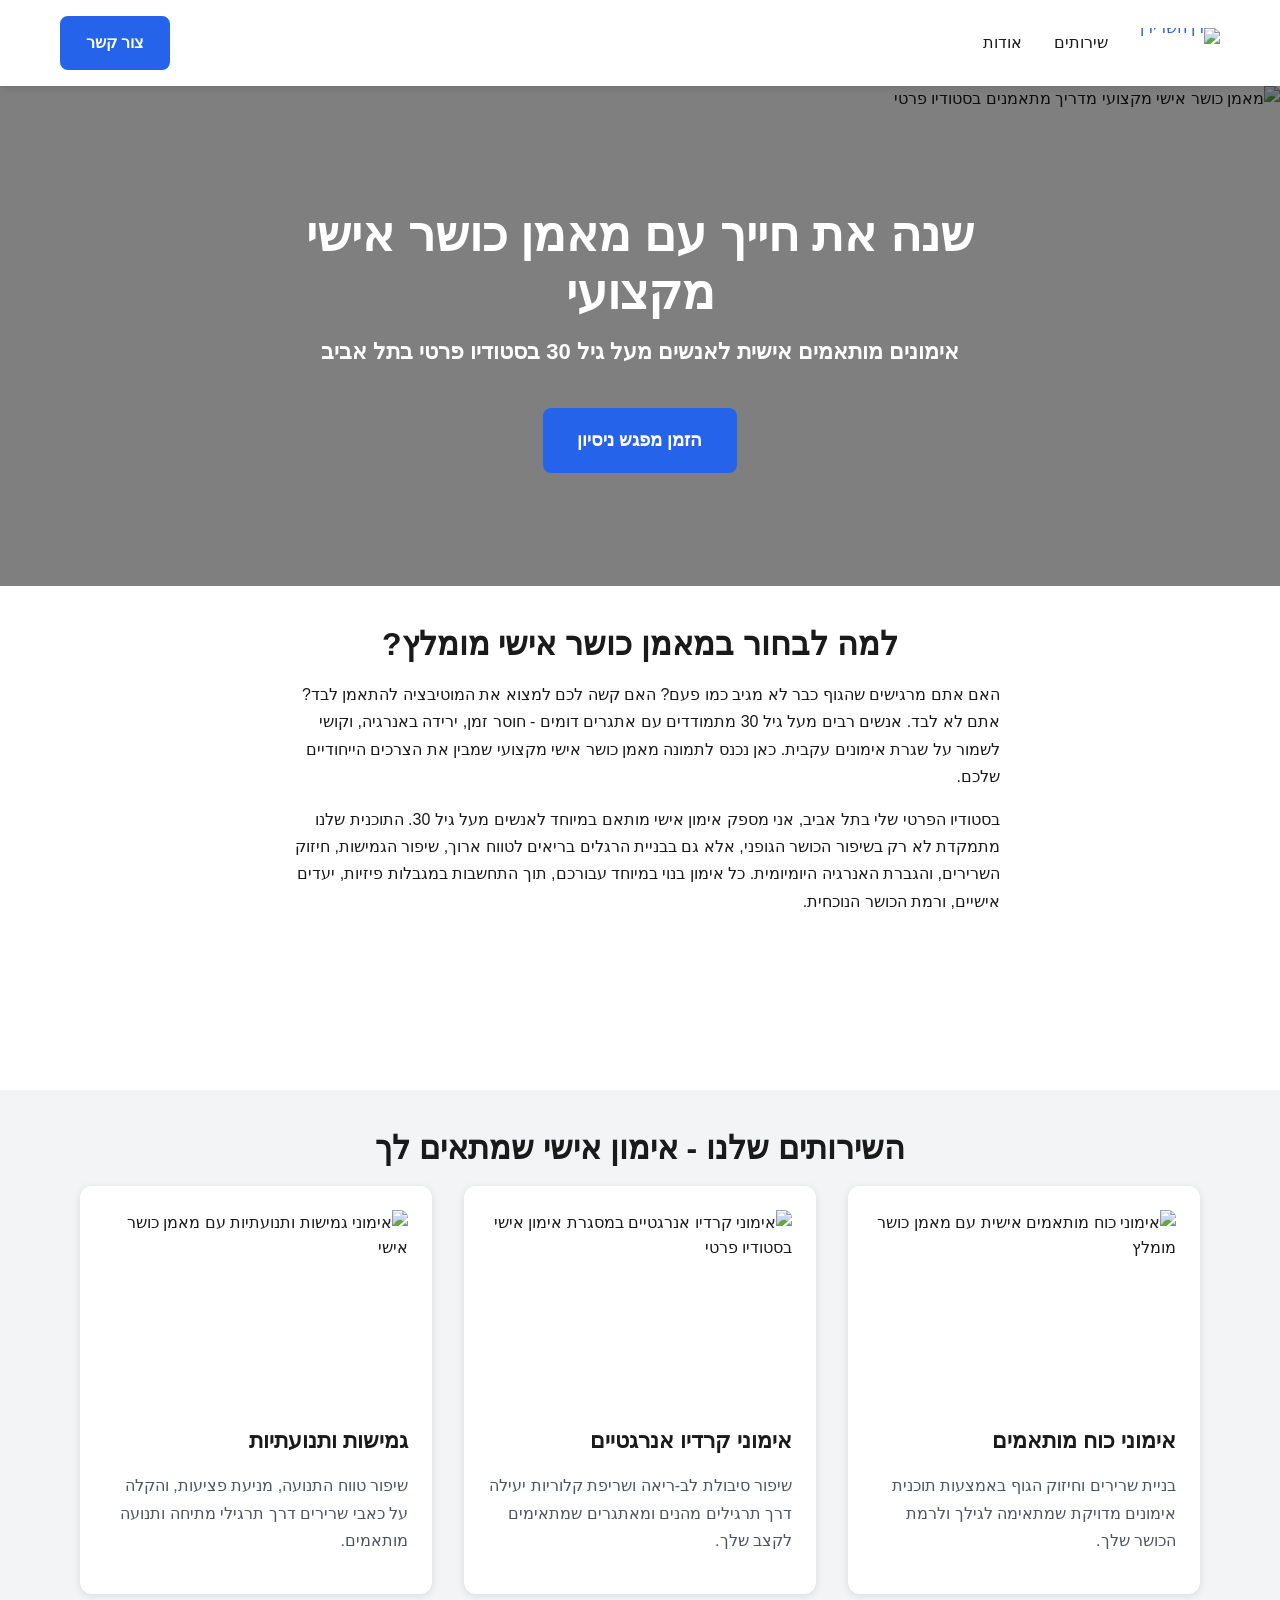
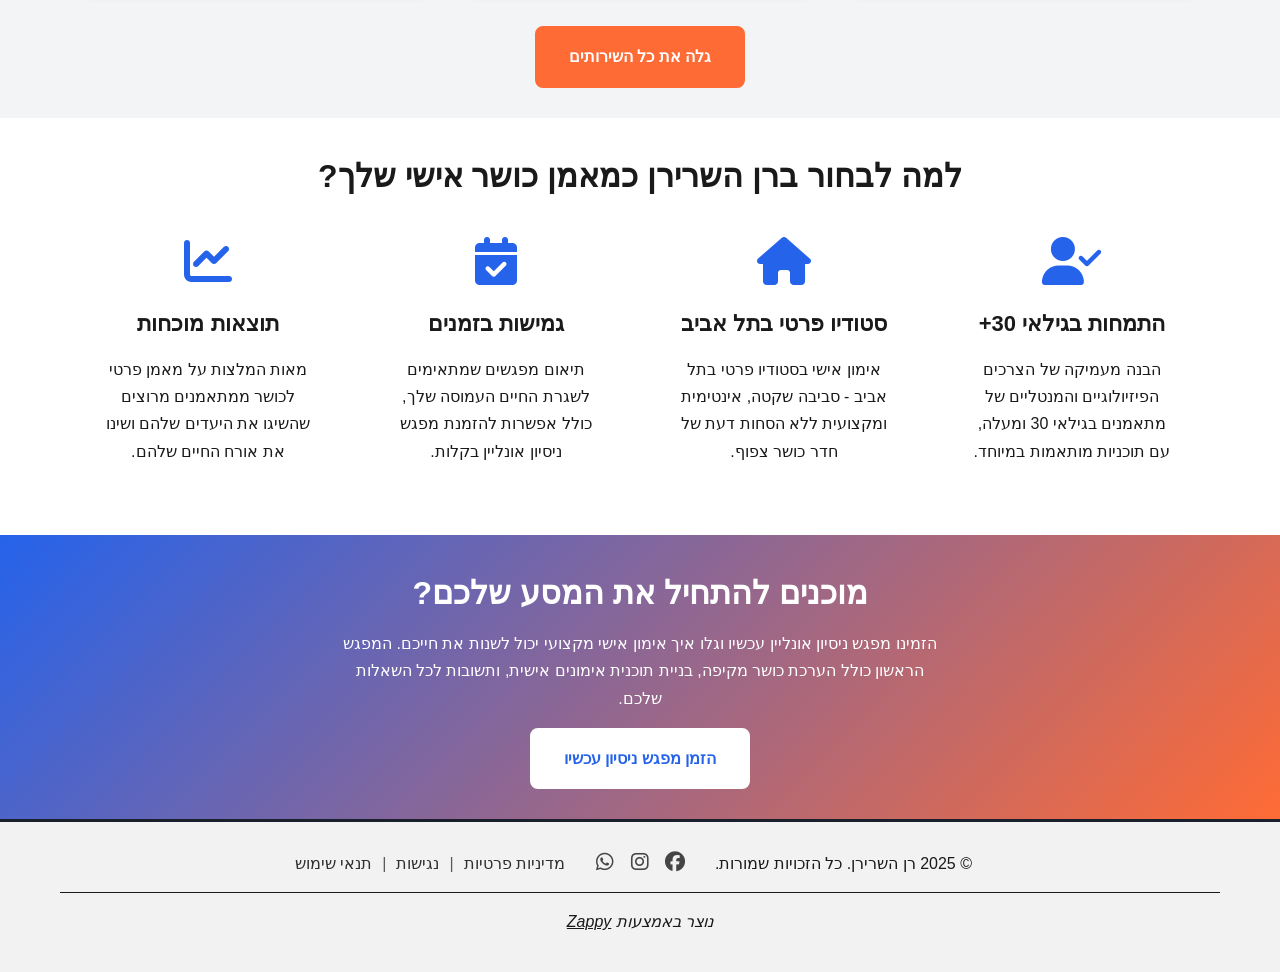
==== commit c5fcce10: "Added icon element" ====
--- a/index.html
+++ b/index.html
@@ -313,7 +313,7 @@
 <h2>למה לבחור במאמן כושר אישי מומלץ?</h2>
 <p>האם אתם מרגישים שהגוף כבר לא מגיב כמו פעם? האם קשה לכם למצוא את המוטיבציה להתאמן לבד? אתם לא לבד. אנשים רבים מעל גיל 30 מתמודדים עם אתגרים דומים - חוסר זמן, ירידה באנרגיה, וקושי לשמור על שגרת אימונים עקבית. כאן נכנס לתמונה מאמן כושר אישי מקצועי שמבין את הצרכים הייחודיים שלכם.</p>
 <p>בסטודיו הפרטי שלי בתל אביב, אני מספק אימון אישי מותאם במיוחד לאנשים מעל גיל 30. התוכנית שלנו מתמקדת לא רק בשיפור הכושר הגופני, אלא גם בבניית הרגלים בריאים לטווח ארוך, שיפור הגמישות, חיזוק השרירים, והגברת האנרגיה היומיומית. כל אימון בנוי במיוחד עבורכם, תוך התחשבות במגבלות פיזיות, יעדים אישיים, ורמת הכושר הנוכחית.</p>
-<div class="zappy-inserted-element" style="margin: 20px 0; text-align: center; display: flex; justify-content: center;"><span id="element-saved-1764158906784-vbcxyy6jqm" class="iconify" data-icon="tabler:activity" data-iconify="tabler:activity" data-size-adjusted="true" style="color: #3b82f6; width: 42.67px; height: 42.67px; display: inline-block; vertical-align: middle;" data-element-type="icon" data-icon-type="iconify"></span></div></div>
+<div class="zappy-inserted-element" style="margin: 20px 0; text-align: center; display: flex; justify-content: center;"><span id="element-saved-1764158906784-vbcxyy6jqm" class="iconify" data-icon="tabler:activity" data-iconify="tabler:activity" data-size-adjusted="true" style="color: #3b82f6; width: 42.67px; height: 42.67px; display: inline-block; vertical-align: middle;" data-element-type="icon" data-icon-type="iconify"></span></div><div class="zappy-inserted-element" style="margin: 20px 0; text-align: center; display: flex; justify-content: center;"><span id="element-saved-1764158917262-4dngii0ds7g" class="iconify" data-icon="tabler:abc" data-iconify="tabler:abc" data-size-adjusted="true" style="color: #3b82f6; width: 42.67px; height: 42.67px; display: inline-block; vertical-align: middle;" data-element-type="icon" data-icon-type="iconify"></span></div></div>
 </section>
 <section class="services-preview">
 <div class="container">
